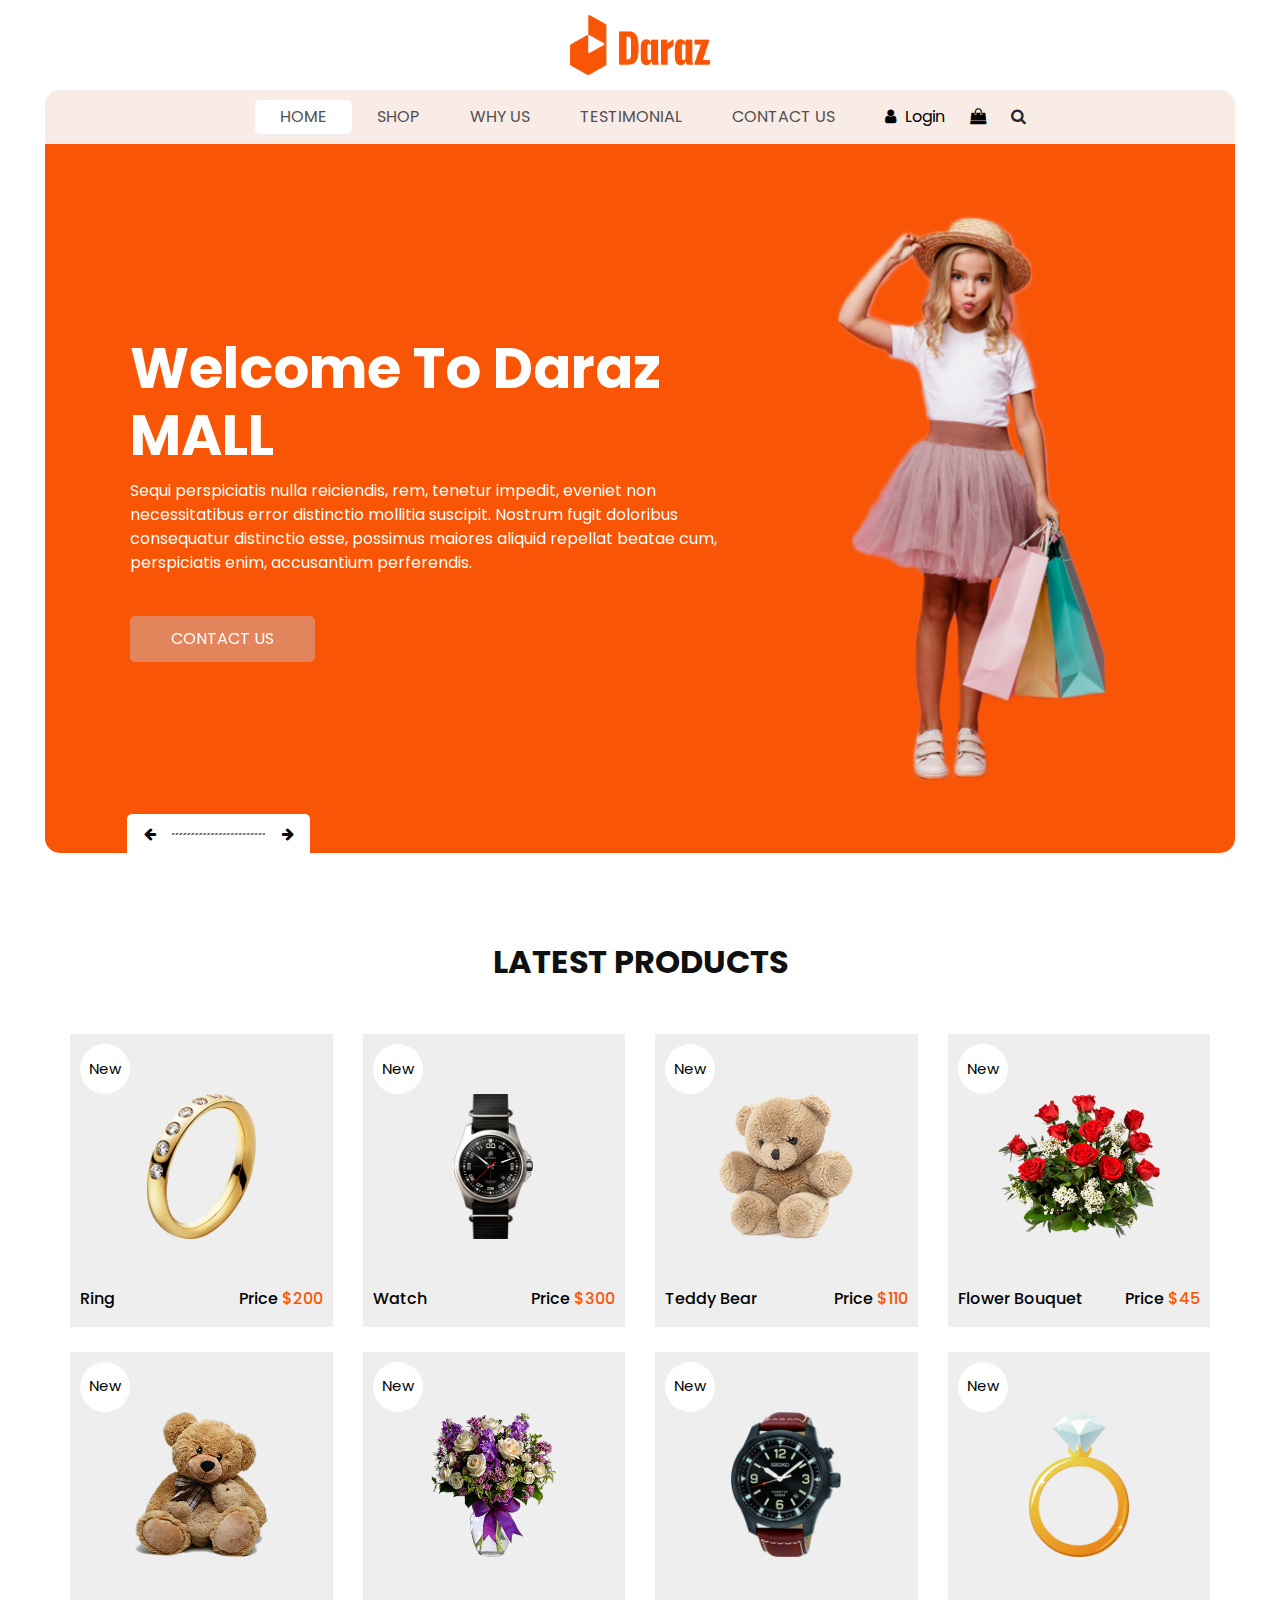
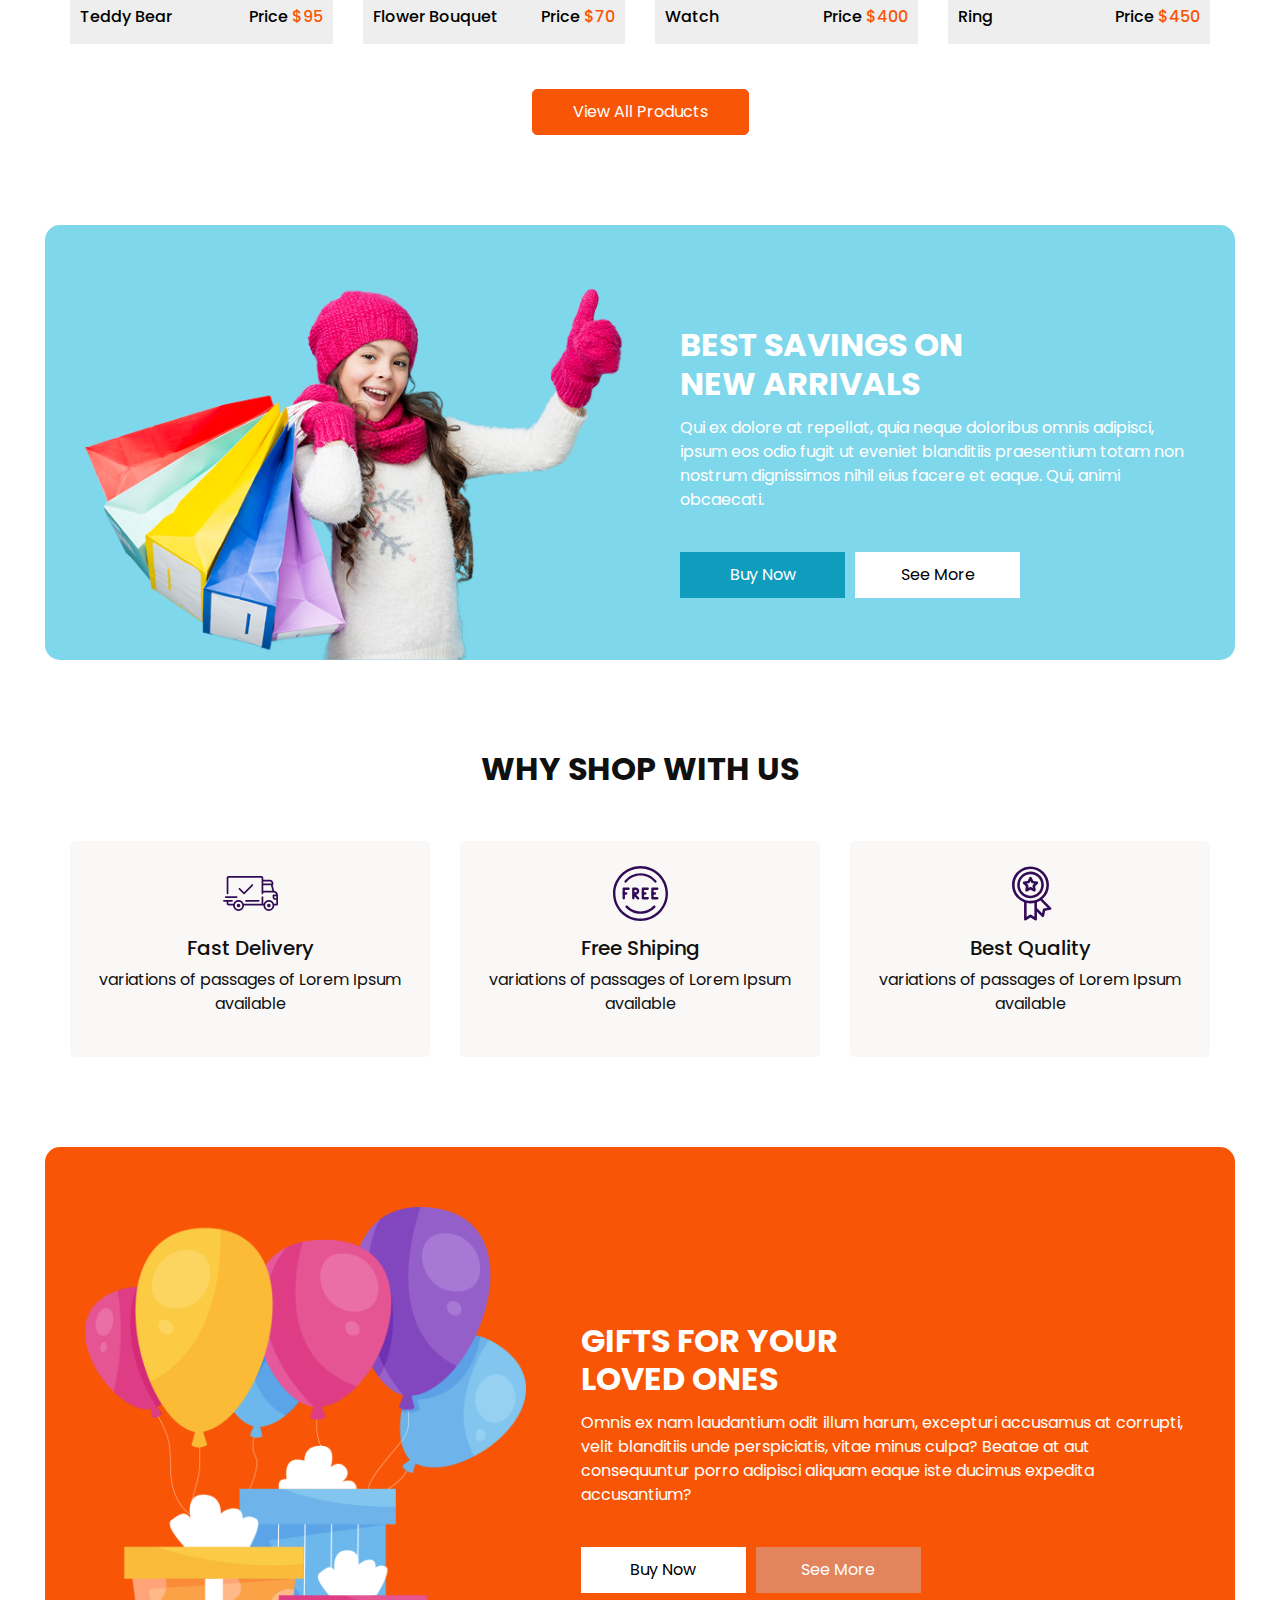
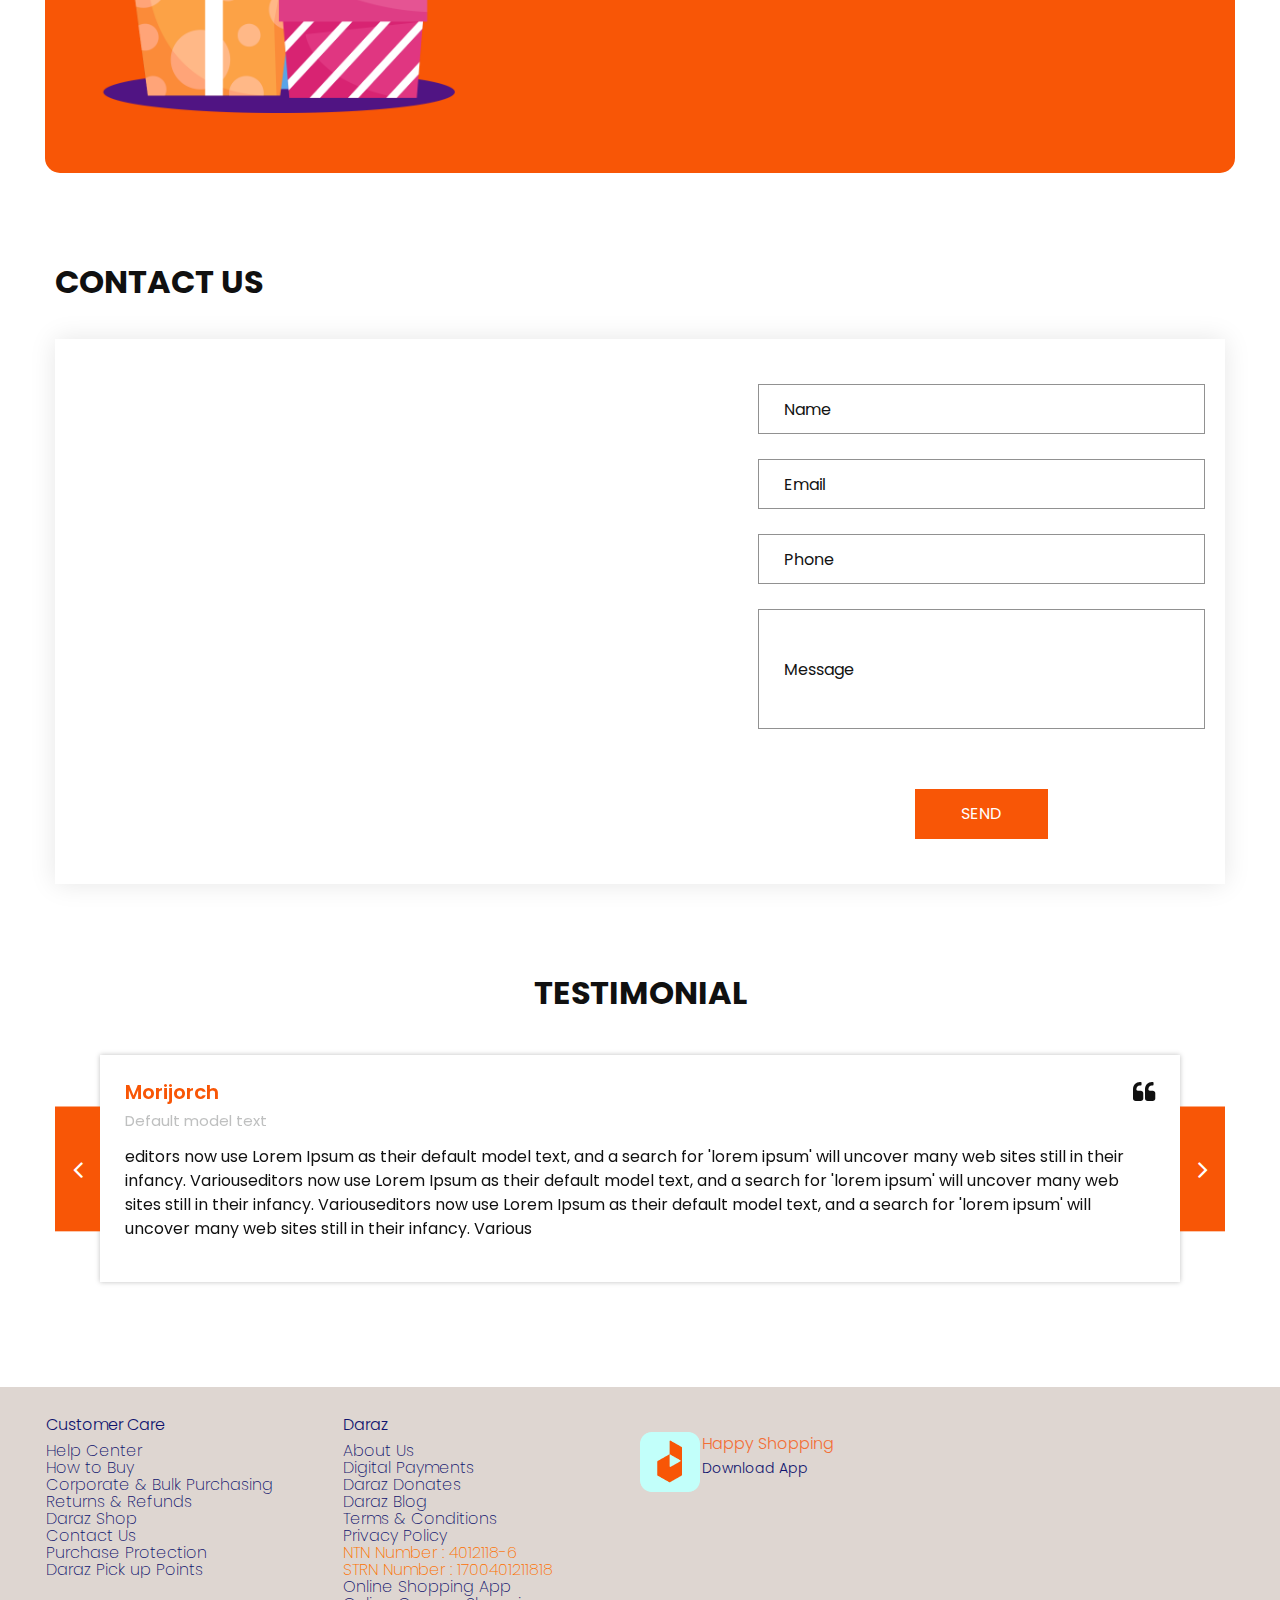
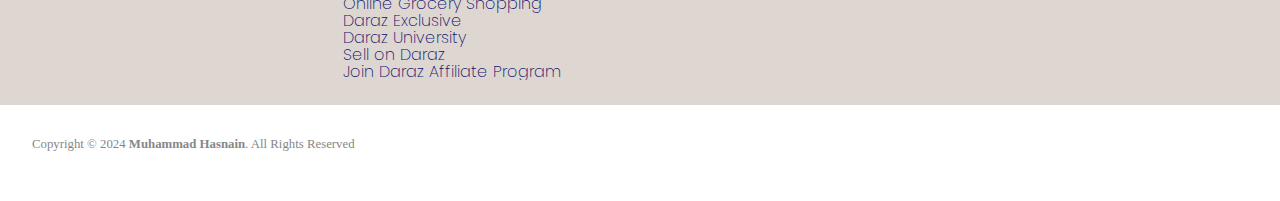
==== index.html @ 4474439b "updated" ====
<!DOCTYPE html>
<html>

<head>
  <!-- Basic -->
  <meta charset="utf-8" />
  <meta http-equiv="X-UA-Compatible" content="IE=edge" />
  <!-- Mobile Metas -->
  <meta name="viewport" content="width=device-width, initial-scale=1, shrink-to-fit=no" />
  <!-- Site Metas -->
  <meta name="keywords" content="" />
  <meta name="description" content="" />
  <meta name="author" content="" />

<link rel="shortcut icon" href="/images/favicon-16x16.png" type="image/png">

 
  <title>
    HomePage
  </title>

  <!-- slider stylesheet -->
  <link rel="stylesheet" type="text/css" href="https://cdnjs.cloudflare.com/ajax/libs/OwlCarousel2/2.3.4/assets/owl.carousel.min.css" />

  <!-- bootstrap core css -->
  <link rel="stylesheet" type="text/css" href="css/bootstrap.css" />

  <!-- Custom styles for this template -->
  <link href="css/style.css" rel="stylesheet" />
  <!-- responsive style -->
  <link href="css/responsive.css" rel="stylesheet" />
</head>

<body>
  <div class="hero_area">
    <!-- header section strats -->
    <header class="header_section">
      <nav class="navbar navbar-expand-lg custom_nav-container ">
        <a class="navbar-brand" href="index.html">
         <img height="60" width="140"src="/images/daraz.png" alt="">
        </a>
        <button class="navbar-toggler" type="button" data-toggle="collapse" data-target="#navbarSupportedContent" aria-controls="navbarSupportedContent" aria-expanded="false" aria-label="Toggle navigation">
          <span class=""></span>
        </button>

        <div class="collapse navbar-collapse" id="navbarSupportedContent">
          <ul class="navbar-nav  ">
            <li class="nav-item active">
              <a class="nav-link" href="index.html">Home <span class="sr-only">(current)</span></a>
            </li>
            <li class="nav-item">
              <a class="nav-link" href="shop.html">
                Shop
              </a>
            </li>
            <li class="nav-item">
              <a class="nav-link" href="why.html">
                Why Us
              </a>
            </li>
            <li class="nav-item">
              <a class="nav-link" href="testimonial.html">
                Testimonial
              </a>
            </li>
            <li class="nav-item">
              <a class="nav-link" href="contact.html">Contact Us</a>
            </li>
          </ul>
          <div class="user_option">
            <a href="">
              <i class="fa fa-user" aria-hidden="true"></i>
              <span>
                Login
              </span>
            </a>
            <a href="">
              <i class="fa fa-shopping-bag" aria-hidden="true"></i>
            </a>
            <form class="form-inline ">
              <button class="btn nav_search-btn" type="submit">
                <i class="fa fa-search" aria-hidden="true"></i>
              </button>
            </form>
          </div>
        </div>
      </nav>
    </header>
    <!-- end header section -->
    <!-- slider section -->

    <section class="slider_section">
      <div class="slider_container">
        <div id="carouselExampleIndicators" class="carousel slide" data-ride="carousel">
          <div class="carousel-inner">
            <div class="carousel-item active">
              <div class="container-fluid">
                <div class="row">
                  <div class="col-md-7">
                    <div class="detail-box">
                      <h1>
                        Welcome To Daraz <br>
                        MALL
                      </h1>
                      <p>
                        Sequi perspiciatis nulla reiciendis, rem, tenetur impedit, eveniet non necessitatibus error distinctio mollitia suscipit. Nostrum fugit doloribus consequatur distinctio esse, possimus maiores aliquid repellat beatae cum, perspiciatis enim, accusantium perferendis.
                      </p>
                      <a href="">
                        Contact Us
                      </a>
                    </div>
                  </div>
                  <div class="col-md-5 ">
                    <div class="img-box">
                      <img src="images/slider-img.png" alt="" />
                    </div>
                  </div>
                </div>
              </div>
            </div>
            <div class="carousel-item ">
              <div class="container-fluid">
                <div class="row">
                  <div class="col-md-7">
                    <div class="detail-box">
                      <h1>
                        10.10 MEGA BRAND SALE <br>
                        HOT DEALS 
                      </h1>
                      <p>
                        Sequi perspiciatis nulla reiciendis, rem, tenetur impedit, eveniet non necessitatibus error distinctio mollitia suscipit. Nostrum fugit doloribus consequatur distinctio esse, possimus maiores aliquid repellat beatae cum, perspiciatis enim, accusantium perferendis.
                      </p>
                      <a href="">
                        Contact Us
                      </a>
                    </div>
                  </div>
                  <div class="col-md-5 ">
                    <div class="img-box">
                      <img src="images/slider-img.png" alt="" />
                    </div>
                  </div>
                </div>
              </div>
            </div>
            <div class="carousel-item ">
              <div class="container-fluid">
                <div class="row">
                  <div class="col-md-7">
                    <div class="detail-box">
                      <h1>
                        10.10 MEGA BRAND SALE <br>
                        FASHION
                      </h1>
                      <p>
                        Sequi perspiciatis nulla reiciendis, rem, tenetur impedit, eveniet non necessitatibus error distinctio mollitia suscipit. Nostrum fugit doloribus consequatur distinctio esse, possimus maiores aliquid repellat beatae cum, perspiciatis enim, accusantium perferendis.
                      </p>
                      <a href="">
                        Contact Us
                      </a>
                    </div>
                  </div>
                  <div class="col-md-5 ">
                    <div class="img-box">
                      <img src="images/slider-img.png" alt="" />
                    </div>
                  </div>
                </div>
              </div>
            </div>
          </div>
          <div class="carousel_btn-box">
            <a class="carousel-control-prev" href="#carouselExampleIndicators" role="button" data-slide="prev">
              <i class="fa fa-arrow-left" aria-hidden="true"></i>
              <span class="sr-only">Previous</span>
            </a>
            <img src="images/line.png" alt="" />
            <a class="carousel-control-next" href="#carouselExampleIndicators" role="button" data-slide="next">
              <i class="fa fa-arrow-right" aria-hidden="true"></i>
              <span class="sr-only">Next</span>
            </a>
          </div>
        </div>
      </div>
    </section>

    <!-- end slider section -->
  </div>
  <!-- end hero area -->

  <!-- shop section -->

  <section class="shop_section layout_padding">
    <div class="container">
      <div class="heading_container heading_center">
        <h2>
          Latest Products
        </h2>
      </div>
      <div class="row">
        <div class="col-sm-6 col-md-4 col-lg-3">
          <div class="box">
            <a href="">
              <div class="img-box">
                <img src="images/p1.png" alt="">
              </div>
              <div class="detail-box">
                <h6>
                  Ring
                </h6>
                <h6>
                  Price
                  <span>
                    $200
                  </span>
                </h6>
              </div>
              <div class="new">
                <span>
                  New
                </span>
              </div>
            </a>
          </div>
        </div>
        <div class="col-sm-6 col-md-4 col-lg-3">
          <div class="box">
            <a href="">
              <div class="img-box">
                <img src="images/p2.png" alt="">
              </div>
              <div class="detail-box">
                <h6>
                  Watch
                </h6>
                <h6>
                  Price
                  <span>
                    $300
                  </span>
                </h6>
              </div>
              <div class="new">
                <span>
                  New
                </span>
              </div>
            </a>
          </div>
        </div>
        <div class="col-sm-6 col-md-4 col-lg-3">
          <div class="box">
            <a href="">
              <div class="img-box">
                <img src="images/p3.png" alt="">
              </div>
              <div class="detail-box">
                <h6>
                  Teddy Bear
                </h6>
                <h6>
                  Price
                  <span>
                    $110
                  </span>
                </h6>
              </div>
              <div class="new">
                <span>
                  New
                </span>
              </div>
            </a>
          </div>
        </div>
        <div class="col-sm-6 col-md-4 col-lg-3">
          <div class="box">
            <a href="">
              <div class="img-box">
                <img src="images/p4.png" alt="">
              </div>
              <div class="detail-box">
                <h6>
                  Flower Bouquet
                </h6>
                <h6>
                  Price
                  <span>
                    $45
                  </span>
                </h6>
              </div>
              <div class="new">
                <span>
                  New
                </span>
              </div>
            </a>
          </div>
        </div>
        <div class="col-sm-6 col-md-4 col-lg-3">
          <div class="box">
            <a href="">
              <div class="img-box">
                <img src="images/p5.png" alt="">
              </div>
              <div class="detail-box">
                <h6>
                  Teddy Bear
                </h6>
                <h6>
                  Price
                  <span>
                    $95
                  </span>
                </h6>
              </div>
              <div class="new">
                <span>
                  New
                </span>
              </div>
            </a>
          </div>
        </div>
        <div class="col-sm-6 col-md-4 col-lg-3">
          <div class="box">
            <a href="">
              <div class="img-box">
                <img src="images/p6.png" alt="">
              </div>
              <div class="detail-box">
                <h6>
                  Flower Bouquet
                </h6>
                <h6>
                  Price
                  <span>
                    $70
                  </span>
                </h6>
              </div>
              <div class="new">
                <span>
                  New
                </span>
              </div>
            </a>
          </div>
        </div>
        <div class="col-sm-6 col-md-4 col-lg-3">
          <div class="box">
            <a href="">
              <div class="img-box">
                <img src="images/p7.png" alt="">
              </div>
              <div class="detail-box">
                <h6>
                  Watch
                </h6>
                <h6>
                  Price
                  <span>
                    $400
                  </span>
                </h6>
              </div>
              <div class="new">
                <span>
                  New
                </span>
              </div>
            </a>
          </div>
        </div>
        <div class="col-sm-6 col-md-4 col-lg-3">
          <div class="box">
            <a href="">
              <div class="img-box">
                <img src="images/p8.png" alt="">
              </div>
              <div class="detail-box">
                <h6>
                  Ring
                </h6>
                <h6>
                  Price
                  <span>
                    $450
                  </span>
                </h6>
              </div>
              <div class="new">
                <span>
                  New
                </span>
              </div>
            </a>
          </div>
        </div>
      </div>
      <div class="btn-box">
        <a href="">
          View All Products
        </a>
      </div>
    </div>
  </section>

  <!-- end shop section -->

  <!-- saving section -->

  <section class="saving_section ">
    <div class="box">
      <div class="container-fluid">
        <div class="row">
          <div class="col-lg-6">
            <div class="img-box">
              <img src="images/saving-img.png" alt="">
            </div>
          </div>
          <div class="col-lg-6">
            <div class="detail-box">
              <div class="heading_container">
                <h2>
                  Best Savings on <br>
                  new arrivals
                </h2>
              </div>
              <p>
                Qui ex dolore at repellat, quia neque doloribus omnis adipisci, ipsum eos odio fugit ut eveniet blanditiis praesentium totam non nostrum dignissimos nihil eius facere et eaque. Qui, animi obcaecati.
              </p>
              <div class="btn-box">
                <a href="#" class="btn1">
                  Buy Now
                </a>
                <a href="#" class="btn2">
                  See More
                </a>
              </div>
            </div>
          </div>
        </div>
      </div>
    </div>
  </section>

  <!-- end saving section -->

  <!-- why section -->

  <section class="why_section layout_padding">
    <div class="container">
      <div class="heading_container heading_center">
        <h2>
          Why Shop With Us
        </h2>
      </div>
      <div class="row">
        <div class="col-md-4">
          <div class="box ">
            <div class="img-box">
              <svg version="1.1" id="Layer_1" xmlns="http://www.w3.org/2000/svg" xmlns:xlink="http://www.w3.org/1999/xlink" x="0px" y="0px" viewBox="0 0 512 512" style="enable-background:new 0 0 512 512;" xml:space="preserve">
                <g>
                  <g>
                    <path d="M476.158,231.363l-13.259-53.035c3.625-0.77,6.345-3.986,6.345-7.839v-8.551c0-18.566-15.105-33.67-33.67-33.67h-60.392
                 V110.63c0-9.136-7.432-16.568-16.568-16.568H50.772c-9.136,0-16.568,7.432-16.568,16.568V256c0,4.427,3.589,8.017,8.017,8.017
                 c4.427,0,8.017-3.589,8.017-8.017V110.63c0-0.295,0.239-0.534,0.534-0.534h307.841c0.295,0,0.534,0.239,0.534,0.534v145.372
                 c0,4.427,3.589,8.017,8.017,8.017c4.427,0,8.017-3.589,8.017-8.017v-9.088h94.569c0.008,0,0.014,0.002,0.021,0.002
                 c0.008,0,0.015-0.001,0.022-0.001c11.637,0.008,21.518,7.646,24.912,18.171h-24.928c-4.427,0-8.017,3.589-8.017,8.017v17.102
                 c0,13.851,11.268,25.119,25.119,25.119h9.086v35.273h-20.962c-6.886-19.883-25.787-34.205-47.982-34.205
                 s-41.097,14.322-47.982,34.205h-3.86v-60.393c0-4.427-3.589-8.017-8.017-8.017c-4.427,0-8.017,3.589-8.017,8.017v60.391H192.817
                 c-6.886-19.883-25.787-34.205-47.982-34.205s-41.097,14.322-47.982,34.205H50.772c-0.295,0-0.534-0.239-0.534-0.534v-17.637
                 h34.739c4.427,0,8.017-3.589,8.017-8.017s-3.589-8.017-8.017-8.017H8.017c-4.427,0-8.017,3.589-8.017,8.017
                 s3.589,8.017,8.017,8.017h26.188v17.637c0,9.136,7.432,16.568,16.568,16.568h43.304c-0.002,0.178-0.014,0.355-0.014,0.534
                 c0,27.996,22.777,50.772,50.772,50.772s50.772-22.776,50.772-50.772c0-0.18-0.012-0.356-0.014-0.534h180.67
                 c-0.002,0.178-0.014,0.355-0.014,0.534c0,27.996,22.777,50.772,50.772,50.772c27.995,0,50.772-22.776,50.772-50.772
                 c0-0.18-0.012-0.356-0.014-0.534h26.203c4.427,0,8.017-3.589,8.017-8.017v-85.511C512,251.989,496.423,234.448,476.158,231.363z
                  M375.182,144.301h60.392c9.725,0,17.637,7.912,17.637,17.637v0.534h-78.029V144.301z M375.182,230.881v-52.376h71.235
                 l13.094,52.376H375.182z M144.835,401.904c-19.155,0-34.739-15.583-34.739-34.739s15.584-34.739,34.739-34.739
                 c19.155,0,34.739,15.583,34.739,34.739S163.99,401.904,144.835,401.904z M427.023,401.904c-19.155,0-34.739-15.583-34.739-34.739
                 s15.584-34.739,34.739-34.739c19.155,0,34.739,15.583,34.739,34.739S446.178,401.904,427.023,401.904z M495.967,299.29h-9.086
                 c-5.01,0-9.086-4.076-9.086-9.086v-9.086h18.171V299.29z" />
                  </g>
                </g>
                <g>
                  <g>
                    <path d="M144.835,350.597c-9.136,0-16.568,7.432-16.568,16.568c0,9.136,7.432,16.568,16.568,16.568
                 c9.136,0,16.568-7.432,16.568-16.568C161.403,358.029,153.971,350.597,144.835,350.597z" />
                  </g>
                </g>
                <g>
                  <g>
                    <path d="M427.023,350.597c-9.136,0-16.568,7.432-16.568,16.568c0,9.136,7.432,16.568,16.568,16.568
                 c9.136,0,16.568-7.432,16.568-16.568C443.591,358.029,436.159,350.597,427.023,350.597z" />
                  </g>
                </g>
                <g>
                  <g>
                    <path d="M332.96,316.393H213.244c-4.427,0-8.017,3.589-8.017,8.017s3.589,8.017,8.017,8.017H332.96
                 c4.427,0,8.017-3.589,8.017-8.017S337.388,316.393,332.96,316.393z" />
                  </g>
                </g>
                <g>
                  <g>
                    <path d="M127.733,282.188H25.119c-4.427,0-8.017,3.589-8.017,8.017s3.589,8.017,8.017,8.017h102.614
                 c4.427,0,8.017-3.589,8.017-8.017S132.16,282.188,127.733,282.188z" />
                  </g>
                </g>
                <g>
                  <g>
                    <path d="M278.771,173.37c-3.13-3.13-8.207-3.13-11.337,0.001l-71.292,71.291l-37.087-37.087c-3.131-3.131-8.207-3.131-11.337,0
                 c-3.131,3.131-3.131,8.206,0,11.337l42.756,42.756c1.565,1.566,3.617,2.348,5.668,2.348s4.104-0.782,5.668-2.348l76.96-76.96
                 C281.901,181.576,281.901,176.501,278.771,173.37z" />
                  </g>
                </g>
                <g>
                </g>
                <g>
                </g>
                <g>
                </g>
                <g>
                </g>
                <g>
                </g>
                <g>
                </g>
                <g>
                </g>
                <g>
                </g>
                <g>
                </g>
                <g>
                </g>
                <g>
                </g>
                <g>
                </g>
                <g>
                </g>
                <g>
                </g>
                <g>
                </g>
              </svg>
            </div>
            <div class="detail-box">
              <h5>
                Fast Delivery
              </h5>
              <p>
                variations of passages of Lorem Ipsum available
              </p>
            </div>
          </div>
        </div>
        <div class="col-md-4">
          <div class="box ">
            <div class="img-box">
              <svg version="1.1" id="Capa_1" xmlns="http://www.w3.org/2000/svg" xmlns:xlink="http://www.w3.org/1999/xlink" x="0px" y="0px" viewBox="0 0 490.667 490.667" style="enable-background:new 0 0 490.667 490.667;" xml:space="preserve">
                <g>
                  <g>
                    <path d="M138.667,192H96c-5.888,0-10.667,4.779-10.667,10.667V288c0,5.888,4.779,10.667,10.667,10.667s10.667-4.779,10.667-10.667
                 v-74.667h32c5.888,0,10.667-4.779,10.667-10.667S144.555,192,138.667,192z" />
                  </g>
                </g>
                <g>
                  <g>
                    <path d="M117.333,234.667H96c-5.888,0-10.667,4.779-10.667,10.667S90.112,256,96,256h21.333c5.888,0,10.667-4.779,10.667-10.667
                 S123.221,234.667,117.333,234.667z" />
                  </g>
                </g>
                <g>
                  <g>
                    <path d="M245.333,0C110.059,0,0,110.059,0,245.333s110.059,245.333,245.333,245.333s245.333-110.059,245.333-245.333
                 S380.608,0,245.333,0z M245.333,469.333c-123.52,0-224-100.48-224-224s100.48-224,224-224s224,100.48,224,224
                 S368.853,469.333,245.333,469.333z" />
                  </g>
                </g>
                <g>
                  <g>
                    <path d="M386.752,131.989C352.085,88.789,300.544,64,245.333,64s-106.752,24.789-141.419,67.989
                 c-3.691,4.587-2.965,11.307,1.643,14.997c4.587,3.691,11.307,2.965,14.976-1.643c30.613-38.144,76.096-60.011,124.8-60.011
                 s94.187,21.867,124.779,60.011c2.112,2.624,5.205,3.989,8.32,3.989c2.368,0,4.715-0.768,6.677-2.347
                 C389.717,143.296,390.443,136.576,386.752,131.989z" />
                  </g>
                </g>
                <g>
                  <g>
                    <path d="M376.405,354.923c-4.224-4.032-11.008-3.861-15.061,0.405c-30.613,32.235-71.808,50.005-116.011,50.005
                 s-85.397-17.771-115.989-50.005c-4.032-4.309-10.816-4.437-15.061-0.405c-4.309,4.053-4.459,10.816-0.405,15.083
                 c34.667,36.544,81.344,56.661,131.456,56.661s96.789-20.117,131.477-56.661C380.864,365.739,380.693,358.976,376.405,354.923z" />
                  </g>
                </g>
                <g>
                  <g>
                    <path d="M206.805,255.723c15.701-2.027,27.861-15.488,27.861-31.723c0-17.643-14.357-32-32-32h-21.333
                 c-5.888,0-10.667,4.779-10.667,10.667v42.581c0,0.043,0,0.107,0,0.149V288c0,5.888,4.779,10.667,10.667,10.667
                 S192,293.888,192,288v-16.917l24.448,24.469c2.091,2.069,4.821,3.115,7.552,3.115c2.731,0,5.461-1.045,7.531-3.136
                 c4.16-4.16,4.16-10.923,0-15.083L206.805,255.723z M192,234.667v-21.333h10.667c5.867,0,10.667,4.779,10.667,10.667
                 s-4.8,10.667-10.667,10.667H192z" />
                  </g>
                </g>
                <g>
                  <g>
                    <path d="M309.333,277.333h-32v-64h32c5.888,0,10.667-4.779,10.667-10.667S315.221,192,309.333,192h-42.667
                 c-5.888,0-10.667,4.779-10.667,10.667V288c0,5.888,4.779,10.667,10.667,10.667h42.667c5.888,0,10.667-4.779,10.667-10.667
                 S315.221,277.333,309.333,277.333z" />
                  </g>
                </g>
                <g>
                  <g>
                    <path d="M288,234.667h-21.333c-5.888,0-10.667,4.779-10.667,10.667S260.779,256,266.667,256H288
                 c5.888,0,10.667-4.779,10.667-10.667S293.888,234.667,288,234.667z" />
                  </g>
                </g>
                <g>
                  <g>
                    <path d="M394.667,277.333h-32v-64h32c5.888,0,10.667-4.779,10.667-10.667S400.555,192,394.667,192H352
                 c-5.888,0-10.667,4.779-10.667,10.667V288c0,5.888,4.779,10.667,10.667,10.667h42.667c5.888,0,10.667-4.779,10.667-10.667
                 S400.555,277.333,394.667,277.333z" />
                  </g>
                </g>
                <g>
                  <g>
                    <path d="M373.333,234.667H352c-5.888,0-10.667,4.779-10.667,10.667S346.112,256,352,256h21.333
                 c5.888,0,10.667-4.779,10.667-10.667S379.221,234.667,373.333,234.667z" />
                  </g>
                </g>
                <g>
                </g>
                <g>
                </g>
                <g>
                </g>
                <g>
                </g>
                <g>
                </g>
                <g>
                </g>
                <g>
                </g>
                <g>
                </g>
                <g>
                </g>
                <g>
                </g>
                <g>
                </g>
                <g>
                </g>
                <g>
                </g>
                <g>
                </g>
                <g>
                </g>
              </svg>
            </div>
            <div class="detail-box">
              <h5>
                Free Shiping
              </h5>
              <p>
                variations of passages of Lorem Ipsum available
              </p>
            </div>
          </div>
        </div>
        <div class="col-md-4">
          <div class="box ">
            <div class="img-box">
              <svg id="_30_Premium" height="512" viewBox="0 0 512 512" width="512" xmlns="http://www.w3.org/2000/svg" data-name="30_Premium">
                <g id="filled">
                  <path d="m252.92 300h3.08a124.245 124.245 0 1 0 -4.49-.09c.075.009.15.023.226.03.394.039.789.06 1.184.06zm-96.92-124a100 100 0 1 1 100 100 100.113 100.113 0 0 1 -100-100z" />
                  <path d="m447.445 387.635-80.4-80.4a171.682 171.682 0 0 0 60.955-131.235c0-94.841-77.159-172-172-172s-172 77.159-172 172c0 73.747 46.657 136.794 112 161.2v158.8c-.3 9.289 11.094 15.384 18.656 9.984l41.344-27.562 41.344 27.562c7.574 5.4 18.949-.7 18.656-9.984v-70.109l46.6 46.594c6.395 6.789 18.712 3.025 20.253-6.132l9.74-48.724 48.725-9.742c9.163-1.531 12.904-13.893 6.127-20.252zm-339.445-211.635c0-81.607 66.393-148 148-148s148 66.393 148 148-66.393 148-148 148-148-66.393-148-148zm154.656 278.016a12 12 0 0 0 -13.312 0l-29.344 19.562v-129.378a172.338 172.338 0 0 0 72 0v129.38zm117.381-58.353a12 12 0 0 0 -9.415 9.415l-6.913 34.58-47.709-47.709v-54.749a171.469 171.469 0 0 0 31.467-15.6l67.151 67.152z" />
                  <path d="m287.62 236.985c8.349 4.694 19.251-3.212 17.367-12.618l-5.841-35.145 25.384-25c7.049-6.5 2.89-19.3-6.634-20.415l-35.23-5.306-15.933-31.867c-4.009-8.713-17.457-8.711-21.466 0l-15.933 31.866-35.23 5.306c-9.526 1.119-13.681 13.911-6.634 20.415l25.384 25-5.841 35.145c-1.879 9.406 9 17.31 17.367 12.618l31.62-16.414zm-53-32.359 2.928-17.615a12 12 0 0 0 -3.417-10.516l-12.721-12.531 17.658-2.66a12 12 0 0 0 8.947-6.5l7.985-15.971 7.985 15.972a12 12 0 0 0 8.947 6.5l17.658 2.66-12.723 12.535a12 12 0 0 0 -3.417 10.516l2.928 17.615-15.849-8.231a12 12 0 0 0 -11.058 0z" />
                </g>
              </svg>
            </div>
            <div class="detail-box">
              <h5>
                Best Quality
              </h5>
              <p>
                variations of passages of Lorem Ipsum available
              </p>
            </div>
          </div>
        </div>
      </div>
    </div>
  </section>

  <!-- end why section -->


  <!-- gift section -->

  <section class="gift_section layout_padding-bottom">
    <div class="box ">
      <div class="container-fluid">
        <div class="row">
          <div class="col-md-5">
            <div class="img_container">
              <div class="img-box">
                <img src="images/gifts.png" alt="">
              </div>
            </div>
          </div>
          <div class="col-md-7">
            <div class="detail-box">
              <div class="heading_container">
                <h2>
                  Gifts for your <br>
                  loved ones
                </h2>
              </div>
              <p>
                Omnis ex nam laudantium odit illum harum, excepturi accusamus at corrupti, velit blanditiis unde perspiciatis, vitae minus culpa? Beatae at aut consequuntur porro adipisci aliquam eaque iste ducimus expedita accusantium?
              </p>
              <div class="btn-box">
                <a href="#" class="btn1">
                  Buy Now
                </a>
                <a href="#" class="btn2">
                  See More
                </a>
              </div>
            </div>
          </div>
        </div>
      </div>
    </div>
  </section>


  <!-- end gift section -->


  <!-- contact section -->

  <section class="contact_section ">
    <div class="container px-0">
      <div class="heading_container ">
        <h2 class="">
          Contact Us
        </h2>
      </div>
    </div>
    <div class="container container-bg">
      <div class="row">
        <div class="col-lg-7 col-md-6 px-0">
          <div class="map_container">
            <div class="map-responsive">
<iframe src="https://www.google.com/maps/embed?pb=!1m14!1m8!1m3!1d14486.353035364176!2d67.0319647!3d24.8095487!3m2!1i1024!2i768!4f13.1!3m3!1m2!1s0x3eb33db9aaaaaa95%3A0x81da362a67133438!2sDaraz%20Pakistan!5e0!3m2!1sen!2s!4v1728474370612!5m2!1sen!2s" width="600" height="450" style="border:0;" allowfullscreen="" loading="lazy" referrerpolicy="no-referrer-when-downgrade"></iframe>            </div>
          </div>
        </div>
        <div class="col-md-6 col-lg-5 px-0">
          <form action="https://formsubmit.co/developerhasnainraza@email.com" method="post">
            <div>
              <input type="text" placeholder="Name" />
            </div>
            <div>
              <input type="email" placeholder="Email" />
            </div>
            <div>
              <input type="text" placeholder="Phone" />
            </div>
            <div>
              <input type="text" class="message-box" placeholder="Message" />
            </div>
            <div class="d-flex ">
              <button>
                SEND
              </button>
            </div>
          </form>
        </div>
      </div>
    </div>
  </section>

  <!-- end contact section -->

  <!-- client section -->
  <section class="client_section layout_padding">
    <div class="container">
      <div class="heading_container heading_center">
        <h2>
          Testimonial
        </h2>
      </div>
    </div>
    <div class="container px-0">
      <div id="customCarousel2" class="carousel  carousel-fade" data-ride="carousel">
        <div class="carousel-inner">
          <div class="carousel-item active">
            <div class="box">
              <div class="client_info">
                <div class="client_name">
                  <h5>
                    Morijorch
                  </h5>
                  <h6>
                    Default model text
                  </h6>
                </div>
                <i class="fa fa-quote-left" aria-hidden="true"></i>
              </div>
              <p>
                editors now use Lorem Ipsum as their default model text, and a search for 'lorem ipsum' will uncover many web sites still in their infancy. Variouseditors now use Lorem Ipsum as their default model text, and a search for 'lorem ipsum' will uncover many web sites still in their infancy. Variouseditors now use Lorem Ipsum as their default model text, and a search for 'lorem ipsum' will uncover many web sites still in their infancy. Various
              </p>
            </div>
          </div>
          <div class="carousel-item">
            <div class="box">
              <div class="client_info">
                <div class="client_name">
                  <h5>
                    Rochak
                  </h5>
                  <h6>
                    Default model text
                  </h6>
                </div>
                <i class="fa fa-quote-left" aria-hidden="true"></i>
              </div>
              <p>
                Variouseditors now use Lorem Ipsum as their default model text, and a search for 'lorem ipsum' will uncover many web sites still in their infancy. Variouseditors now use Lorem Ipsum as their default model text, and a search for 'lorem ipsum' will uncover many web sites still in their infancy. editors now use Lorem Ipsum as their default model text, and a search for 'lorem ipsum' will uncover many web sites still in their infancy.
              </p>
            </div>
          </div>
          <div class="carousel-item">
            <div class="box">
              <div class="client_info">
                <div class="client_name">
                  <h5>
                    Brad Johns
                  </h5>
                  <h6>
                    Default model text
                  </h6>
                </div>
                <i class="fa fa-quote-left" aria-hidden="true"></i>
              </div>
              <p>
                Variouseditors now use Lorem Ipsum as their default model text, and a search for 'lorem ipsum' will uncover many web sites still in their infancy, editors now use Lorem Ipsum as their default model text, and a search for 'lorem ipsum' will uncover many web sites still in their infancy. Variouseditors now use Lorem Ipsum as their default model text, and a search for 'lorem ipsum' will uncover many web sites still in their infancy. Various
              </p>
            </div>
          </div>
        </div>
        <div class="carousel_btn-box">
          <a class="carousel-control-prev" href="#customCarousel2" role="button" data-slide="prev">
            <i class="fa fa-angle-left" aria-hidden="true"></i>
            <span class="sr-only">Previous</span>
          </a>
          <a class="carousel-control-next" href="#customCarousel2" role="button" data-slide="next">
            <i class="fa fa-angle-right" aria-hidden="true"></i>
            <span class="sr-only">Next</span>
          </a>
        </div>
      </div>
    </div>
  </section>
  <!-- end client section -->

  
    <!-- footer section -->
    <div class="footer-first">
			<div class="lzd-footer-inner" data-spm="footer_top" data-spm-anchor-id="a2a0e.tm80335142.0.footer_top.4ce87bdahwKKqW">
				<div class="lzd-footer-width-25">
					<h3 class="footer-title">Customer Care</h3>
					<ul class="footer-list">
						
							<li class="footer-li"><a href="//buyer-helpcenter.daraz.pk/s/page">Help Center</a></li>
						
							<li class="footer-li"><a href="//helpcenter.daraz.pk/page/knowledge?language=en&amp;pageId=12&amp;category=1000001086&amp;scm=1003.4.icms-zebra-5029545-6851844.OTHER_6502335285_7708089&amp;knowledge=1000006565">How to Buy</a></li>
						
							<li class="footer-li"><a href="//www.daraz.pk/daraz-corporate/?scm=1003.4.icms-zebra-5029545-6851844.OTHER_6502335286_7708089">Corporate &amp; Bulk Purchasing</a></li>
						
							<li class="footer-li"><a href="//www.daraz.pk/how-to-return/?scm=1003.4.icms-zebra-5029545-6851844.OTHER_6502335287_7708089">Returns &amp; Refunds</a></li>
						
							<li class="footer-li"><a href="//www.daraz.pk/daraz-shop/?scm=1003.4.icms-zebra-5029545-6851844.OTHER_6502335288_7708089">Daraz Shop</a></li>
						
							<li class="footer-li"><a href="//www.daraz.pk/contact-us/?spm=a2a0e.helpcenter.more-options.1.4a5f3722ZJL6PD&amp;hybrid=1&amp;scm=1003.4.icms-zebra-5029545-6851844.OTHER_6502335289_7708089">Contact Us</a></li>
						
							<li class="footer-li"><a href="//www.daraz.pk/purchase-protection/?scm=1003.4.icms-zebra-5029545-6851844.OTHER_6502335290_7708089">Purchase Protection</a></li>
						
							<li class="footer-li"><a href="//www.daraz.pk/wow/i/pk/localisation/pick-up-points?hybrid=1&amp;scm=1003.4.icms-zebra-5029545-6851844.OTHER_6502335291_7708089">Daraz Pick up Points</a></li>
						
						
					</ul>
				</div>
				<div class="lzd-footer-width-25">
					<h3 class="footer-title">Daraz</h3>
					<ul class="footer-list">
						
							<li class="footer-li">
							
								<a href="//www.daraz.pk/about-us/?scm=1003.4.icms-zebra-5029545-6852930.OTHER_6502476577_7722624">About Us</a>
							
							</li>
						
							<li class="footer-li">
							
								<a href="//pages.daraz.pk/wow/gcp/daraz/channel/pk/payment-promotions/digital-payments?scm=1003.4.icms-zebra-5029545-6852930.OTHER_6502476578_7722624">Digital Payments</a>
							
							</li>
						
							<li class="footer-li">
							
								<a href="//www.daraz.pk/wow/gcp/daraz/channel/pk/daraz-donates/hp?scm=1003.4.icms-zebra-5029545-6852930.OTHER_6502476579_7722624">Daraz Donates</a>
							
							</li>
						
							<li class="footer-li">
							
								<a href="//blog.daraz.pk/?scm=1003.4.icms-zebra-5029545-6852930.OTHER_6502476580_7722624">Daraz Blog</a>
							
							</li>
						
							<li class="footer-li">
							
								<a href="//www.daraz.pk/terms-conditions/?scm=1003.4.icms-zebra-5029545-6852930.OTHER_6502476581_7722624">Terms &amp; Conditions</a>
							
							</li>
						
							<li class="footer-li">
							
								<a href="//www.daraz.pk/privacy-agreement/?scm=1003.4.icms-zebra-5029545-6852930.OTHER_6502476582_7722624">Privacy Policy</a>
							
							</li>
						
							<li class="footer-li">
							
								<span>NTN Number : 4012118-6</span>
							
							</li>
						
							<li class="footer-li">
							
								<span>STRN Number : 1700401211818</span>
							
							</li>
						
							<li class="footer-li">
							
								<a href="//www.daraz.pk/mobile-apps/?scm=1003.4.icms-zebra-5029545-6852930.OTHER_6502476585_7722624">Online Shopping App</a>
							
							</li>
						
							<li class="footer-li">
							
								<a href="//www.daraz.pk/dmart/?scm=1003.4.icms-zebra-5029545-6852930.OTHER_6502476586_7722624">Online Grocery Shopping</a>
							
							</li>
						
							<li class="footer-li">
							
								<a href="//www.daraz.pk/daraz-exclusive-products/?scm=1003.4.icms-zebra-5029545-6852930.OTHER_6502476587_7722624">Daraz Exclusive</a>
							
							</li>
						
							<li class="footer-li">
							
								<a href="//university.daraz.pk/?scm=1003.4.icms-zebra-5029545-6818663.OTHER_6053378281_7609922">Daraz University</a>
							
							</li>
						
							<li class="footer-li">
							
								<a href="//www.daraz.pk/wow/gcp/daraz/channel/pk/landing-pages/sell-on-daraz?scm=1003.4.icms-zebra-5029545-6818663.OTHER_6053378282_7609922">Sell on Daraz</a>
							
							</li>
						
							<li class="footer-li">
							
								<a href="//www.daraz.pk/wow/i/pk/landingpage/daraz-affiliate-program?hybrid=1&amp;scm=1003.4.icms-zebra-5029545-6818663.OTHER_6053378283_7609922">Join Daraz Affiliate Program</a>
							
							</li>
						
					</ul>
				</div>
				<div class="lzd-footer-width-50">
					
						
						<div class="lzd-footer-app-downloads">
							
								
						
                <div class="daraz-footer-appIcon pull-left logo icon-logo-lazada-footer" id="a2a0e.tm80335142.footer_top.i1.4ce87bdahwKKqW">
              <img src="/images/download.png" alt="" srcset="">
                </div>
											
						<div class="pull-left lzd-app-download-text">
							<div class="title">Happy Shopping</div>
							<div class="text">Download App</div>
						</div>
						<div class="pull-left" style="width: 290px">
							<a class="lzd-footer-sprit pull-left icon-appStore-footer icon-appstore-footer" data-spm-click="gostr=/lzdpub.footer.top;locaid=app_store" href="//itunes.apple.com/app/id978058048?mt=8&amp;scm=1003.4.icms-zebra-5029545-2832850.OTHER_5370750400_2485531"></a>
							<a class="lzd-footer-sprit pull-left icon-android-footer icon-appstore-footer" data-spm-click="gostr=/lzdpub.footer.top;locaid=android" href="//play.google.com/store/apps/details?id=com.daraz.android&amp;scm=1003.4.icms-zebra-5029545-2832850.OTHER_5370750400_2485531"></a>
							<a class="pull-left icon-huawei-footer" data-spm-click="gostr=/lzdpub.footer.top;locaid=huawei" href="//appgallery.huawei.com/?scm=1003.4.icms-zebra-5029545-2832850.OTHER_5370750400_2485531#/app/C100948133"></a>
						</div>
            
						</div>
         
						<div class="clear"></div>
						
				</div>
			</div>
	  
		</div>
   
    <footer id="copyright" class="clear">
      <p class="fl_left">Copyright © 2024 <b>Muhammad Hasnain</b>. All Rights Reserved</p>
    </footer>
    <!-- footer section -->

  </section>



  <script src="js/jquery-3.4.1.min.js"></script>
  <script src="js/bootstrap.js"></script>
  <script src="https://cdnjs.cloudflare.com/ajax/libs/OwlCarousel2/2.3.4/owl.carousel.min.js">
  </script>
  <script src="js/custom.js"></script>

</body>

</html>
---- css/style.css ----
@import url("https://fonts.googleapis.com/css2?family=Poppins:wght@300;400;500;600;700&display=swap");
@import url("font-awesome.min.css");
body {
  font-family: "poppins", sans-serif;
  color: #101010;
  background-color: #ffffff;
}

.layout_padding {
  padding-top: 90px;
  padding-bottom: 90px;
}

.layout_padding2 {
  padding-top: 45px;
  padding-bottom: 45px;
}

.layout_padding2-top {
  padding-top: 45px;
}

.layout_padding2-bottom {
  padding-bottom: 45px;
}

.layout_padding-top {
  padding-top: 90px;
}

.layout_padding-bottom {
  padding-bottom: 90px;
}

.heading_container {
  display: -webkit-box;
  display: -ms-flexbox;
  display: flex;
  -webkit-box-orient: vertical;
  -webkit-box-direction: normal;
      -ms-flex-direction: column;
          flex-direction: column;
}

.heading_container h2 {
  text-transform: uppercase;
  font-weight: bold;
}

.heading_container h2 span {
  color: #F85606;
}

.heading_container.heading_center {
  -webkit-box-align: center;
      -ms-flex-align: center;
          align-items: center;
  text-align: center;
}

/*header section*/
.hero_area {
  padding: 0 45px;
}

.hero_area.sub_pages {
  height: auto;
}

#navbarSupportedContent {
  width: 100%;
  background-color: #f9ece6;
  -webkit-box-pack: center;
      -ms-flex-pack: center;
          justify-content: center;
  padding: 10px 0;
  border-radius: 15px 15px 0 0;
}

#navbarSupportedContent.innerpage_navbar {
  background-color: white;
  border-radius: 10px;
  -webkit-box-shadow: 0 0 3px 0 rgba(0, 0, 0, 0.25);
          box-shadow: 0 0 3px 0 rgba(0, 0, 0, 0.25);
}

#navbarSupportedContent.innerpage_navbar .nav-item.active .nav-link {
  background-color: #f4f5f6;
}

#navbarSupportedContent .navbar-nav .nav-link {
  padding: 5px 25px;
  color: #514f4f;
  text-align: center;
  text-transform: uppercase;
  border-radius: 5px;
}

#navbarSupportedContent .nav-item.active .nav-link {
  background-color: #ffffff;
}

a,
a:hover,
a:focus {
  text-decoration: none;
}

a:hover,
a:focus {
  color: initial;
}

.btn,
.btn:focus {
  outline: none !important;
  -webkit-box-shadow: none;
          box-shadow: none;
}

.navbar-brand {
  margin: 15px 0;
  padding: 0;
}

.navbar-brand span {
  font-size: 28px;
  font-weight: bold;
  color: #000000;
  text-transform: uppercase;
  margin: 0;
  padding: 0;
}

.custom_nav-container .nav_search-btn {
  padding: 0;
  border: none;
}

.custom_nav-container {
  z-index: 99999;
  padding: 0;
  -webkit-box-orient: vertical;
  -webkit-box-direction: normal;
      -ms-flex-direction: column;
          flex-direction: column;
  -webkit-box-align: center;
      -ms-flex-align: center;
          align-items: center;
}

.custom_nav-container .navbar-toggler {
  outline: none;
}

.custom_nav-container .navbar-toggler {
  outline: none;
}

.custom_nav-container .navbar-toggler {
  padding: 0;
  width: 37px;
  height: 42px;
  -webkit-transition: all .3s;
  transition: all .3s;
}

.custom_nav-container .navbar-toggler span {
  display: block;
  width: 35px;
  height: 4px;
  background-color: #000000;
  margin: 7px 0;
  -webkit-transition: all 0.3s;
  transition: all 0.3s;
  position: relative;
  border-radius: 5px;
  -webkit-transition: all .3s;
  transition: all .3s;
}

.custom_nav-container .navbar-toggler span::before, .custom_nav-container .navbar-toggler span::after {
  content: "";
  position: absolute;
  left: 0;
  height: 100%;
  width: 100%;
  background-color: #000000;
  top: -10px;
  border-radius: 5px;
  -webkit-transition: all .3s;
  transition: all .3s;
}

.custom_nav-container .navbar-toggler span::after {
  top: 10px;
}

.custom_nav-container .navbar-toggler[aria-expanded="true"] {
  -webkit-transform: rotate(360deg);
          transform: rotate(360deg);
}

.custom_nav-container .navbar-toggler[aria-expanded="true"] span {
  -webkit-transform: rotate(45deg);
          transform: rotate(45deg);
}

.custom_nav-container .navbar-toggler[aria-expanded="true"] span::before, .custom_nav-container .navbar-toggler[aria-expanded="true"] span::after {
  -webkit-transform: rotate(90deg);
          transform: rotate(90deg);
  top: 0;
}

.user_option {
  display: -webkit-box;
  display: -ms-flexbox;
  display: flex;
  -webkit-box-align: center;
      -ms-flex-align: center;
          align-items: center;
  margin-left: 25px;
}

.user_option a {
  margin-right: 25px;
  color: #000000;
}

.user_option a span {
  margin-left: 5px;
}

/*end header section*/
.slider_section .slider_container {
  color: #fefefe;
  background-color: #000000;
  background-color: #F85606;
  padding: 25px;
  border-radius: 0 0 15px 15px;
}

.slider_section .row {
  -webkit-box-align: center;
      -ms-flex-align: center;
          align-items: center;
}

.slider_section .img-box {
  display: -webkit-box;
  display: -ms-flexbox;
  display: flex;
  -webkit-box-pack: center;
      -ms-flex-pack: center;
          justify-content: center;
  padding: 45px;
}

.slider_section .img-box img {
  width: 275px;
}

.slider_section .detail-box {
  padding-left: 45px;
  margin: 45px 0;
}

.slider_section .detail-box h1 {
  font-weight: bold;
  font-size: 3.5rem;
  margin-bottom: 10px;
}

.slider_section .detail-box a {
  display: inline-block;
  padding: 10px 40px;
  background-color: #e2855d;
  color: #ffffff;
  border: 1px solid #e2855d;
  border-radius: 5px;
  -webkit-transition: all .3s;
  transition: all .3s;
  margin-top: 25px;
  text-transform: uppercase;
}

.slider_section .detail-box a:hover {
  background-color: transparent;
  color: #f9ece6;
}

.slider_section .carousel_btn-box {
  display: -webkit-box;
  display: -ms-flexbox;
  display: flex;
  background-color: #ffffff;
  -webkit-box-align: center;
      -ms-flex-align: center;
          align-items: center;
  position: absolute;
  bottom: -25px;
  left: 5%;
  padding: 7px 10px;
  border-radius: 5px 5px 0 0;
}

.slider_section .carousel_btn-box img {
  margin: 0 10px;
}

.slider_section .carousel_btn-box .carousel-control-prev,
.slider_section .carousel_btn-box .carousel-control-next {
  position: unset;
  height: 25px;
  width: 25px;
  background-repeat: no-repeat;
  opacity: 1;
  background-position: center;
  color: #000000;
  font-size: 14px;
}

.shop_section .heading_container {
  margin-bottom: 20px;
}

.shop_section .box {
  background-color: #eeeeee;
  position: relative;
  padding: 10px;
  margin-top: 25px;
}

.shop_section .box a {
  color: #000000;
}

.shop_section .box .img-box {
  display: -webkit-box;
  display: -ms-flexbox;
  display: flex;
  -webkit-box-pack: center;
      -ms-flex-pack: center;
          justify-content: center;
  -webkit-box-align: center;
      -ms-flex-align: center;
          align-items: center;
  padding: 15px 30px;
  height: 245px;
}

.shop_section .box .img-box img {
  max-width: 100%;
  max-height: 145px;
}

.shop_section .box .detail-box {
  display: -webkit-box;
  display: -ms-flexbox;
  display: flex;
  -webkit-box-pack: justify;
      -ms-flex-pack: justify;
          justify-content: space-between;
}

.shop_section .box .detail-box h6 span {
  color: #F85606;
}

.shop_section .box .new {
  width: 50px;
  height: 50px;
  position: absolute;
  top: 10px;
  left: 10px;
  background-color: #ffffff;
  display: -webkit-box;
  display: -ms-flexbox;
  display: flex;
  -webkit-box-pack: center;
      -ms-flex-pack: center;
          justify-content: center;
  -webkit-box-align: center;
      -ms-flex-align: center;
          align-items: center;
  border-radius: 100%;
  font-size: 15px;
}

.shop_section .btn-box {
  display: -webkit-box;
  display: -ms-flexbox;
  display: flex;
  -webkit-box-pack: center;
      -ms-flex-pack: center;
          justify-content: center;
  margin-top: 45px;
}

.shop_section .btn-box a {
  display: inline-block;
  padding: 10px 40px;
  background-color: #F85606;
  color: #ffffff;
  border: 1px solid #F85606;
  border-radius: 5px;
  -webkit-transition: all .3s;
  transition: all .3s;
}

.shop_section .btn-box a:hover {
  background-color: transparent;
  color: #F85606;
}

.saving_section {
  padding-left: 45px;
  padding-right: 45px;
}

.saving_section .box {
  padding-top: 45px;
  background-color: #7fd7eb;
  color: #ffffff;
  border-radius: 15px;
}

.saving_section .row {
  -webkit-box-align: center;
      -ms-flex-align: center;
          align-items: center;
}

.saving_section .img-box {
  padding: 15px 0 0 25px;
}

.saving_section .img-box img {
  width: 100%;
}

.saving_section .detail-box {
  padding: 0 25px;
}

.saving_section .detail-box p {
  margin-top: 5px;
}

.saving_section .detail-box .btn-box {
  display: -webkit-box;
  display: -ms-flexbox;
  display: flex;
  -ms-flex-wrap: wrap;
      flex-wrap: wrap;
  margin: 35px -5px 0;
}

.saving_section .detail-box .btn-box a {
  width: 165px;
  text-align: center;
  margin: 5px;
}

.saving_section .detail-box .btn-box .btn1 {
  display: inline-block;
  padding: 10px 0;
  background-color: #109dbd;
  color: #ffffff;
  border: 1px solid #109dbd;
  border-radius: 0;
  -webkit-transition: all .3s;
  transition: all .3s;
}

.saving_section .detail-box .btn-box .btn1:hover {
  background-color: transparent;
  color: #109dbd;
}

.saving_section .detail-box .btn-box .btn2 {
  display: inline-block;
  padding: 10px 0;
  background-color: #ffffff;
  color: #000000;
  border: 1px solid #ffffff;
  border-radius: 0;
  -webkit-transition: all .3s;
  transition: all .3s;
}

.saving_section .detail-box .btn-box .btn2:hover {
  background-color: transparent;
  color: #ffffff;
}

.why_section .box {
  text-align: center;
  margin-top: 45px;
  background-color: #f9f8f7;
  padding: 25px;
  border-radius: 5px;
}

.why_section .box .img-box {
  margin-bottom: 15px;
}

.why_section .box .img-box svg {
  width: 55px;
  height: auto;
  fill: #320b57;
}

.gift_section {
  padding-left: 45px;
  padding-right: 45px;
}

.gift_section .box {
  background-color: #F85606;
  border-radius: 15px;
  color: #ffffff;
}

.gift_section .row {
  -webkit-box-align: center;
      -ms-flex-align: center;
          align-items: center;
}

.gift_section .img-box {
  padding: 60px 0 60px 25px;
}

.gift_section .img-box img {
  width: 100%;
}

.gift_section .detail-box {
  padding: 0 25px;
}

.gift_section .detail-box p {
  margin-top: 5px;
}

.gift_section .detail-box .btn-box {
  display: -webkit-box;
  display: -ms-flexbox;
  display: flex;
  -ms-flex-wrap: wrap;
      flex-wrap: wrap;
  margin: 35px -5px 0;
}

.gift_section .detail-box .btn-box a {
  width: 165px;
  text-align: center;
  margin: 5px;
}

.gift_section .detail-box .btn-box .btn1 {
  display: inline-block;
  padding: 10px 0;
  background-color: #ffffff;
  color: #000000;
  border: 1px solid #ffffff;
  border-radius: 0;
  -webkit-transition: all .3s;
  transition: all .3s;
}

.gift_section .detail-box .btn-box .btn1:hover {
  background-color: transparent;
  color: #ffffff;
}

.gift_section .detail-box .btn-box .btn2 {
  display: inline-block;
  padding: 10px 0;
  background-color: #e2855d;
  color: #ffffff;
  border: 1px solid #e2855d;
  border-radius: 0;
  -webkit-transition: all .3s;
  transition: all .3s;
}

.gift_section .detail-box .btn-box .btn2:hover {
  background-color: transparent;
  color: #e2855d;
}

.contact_section {
  position: relative;
}

.contact_section .container-bg {
  -webkit-box-shadow: 0 0 25px 0 rgba(0, 0, 0, 0.1);
          box-shadow: 0 0 25px 0 rgba(0, 0, 0, 0.1);
}

.contact_section .heading_container {
  margin-bottom: 30px;
}

.contact_section .row {
  -webkit-box-align: stretch;
      -ms-flex-align: stretch;
          align-items: stretch;
}

.contact_section form {
  padding-right: 35px;
  padding: 45px 20px;
}

.contact_section input {
  width: 100%;
  border: 1px solid #919191;
  height: 50px;
  margin-bottom: 25px;
  padding-left: 25px;
  background-color: transparent;
  outline: none;
  color: #101010;
}

.contact_section input::-webkit-input-placeholder {
  color: #131313;
}

.contact_section input:-ms-input-placeholder {
  color: #131313;
}

.contact_section input::-ms-input-placeholder {
  color: #131313;
}

.contact_section input::placeholder {
  color: #131313;
}

.contact_section input.message-box {
  height: 120px;
}

.contact_section button {
  display: inline-block;
  padding: 12px 45px;
  background-color: #F85606;
  color: #ffffff;
  border: 1px solid #F85606;
  border-radius: 0;
  -webkit-transition: all .3s;
  transition: all .3s;
  display: block;
  color: #fff;
  margin: 35px auto 0 auto;
}

.contact_section button:hover {
  background-color: transparent;
  color: #F85606;
}

.contact_section .map_container {
  height: 100%;
  min-height: 375px;
}

.contact_section .map_container .map-responsive {
  height: 100%;
}

.client_section .heading_container {
  margin-bottom: 20px;
}

.client_section .box {
  margin: 15px 45px;
  -webkit-box-shadow: 0 0 5px 0 rgba(0, 0, 0, 0.25);
          box-shadow: 0 0 5px 0 rgba(0, 0, 0, 0.25);
  padding: 25px;
}

.client_section .box .client_info {
  display: -webkit-box;
  display: -ms-flexbox;
  display: flex;
  -webkit-box-pack: justify;
      -ms-flex-pack: justify;
          justify-content: space-between;
}

.client_section .box .client_info .client_name h5 {
  font-weight: 600;
  color: #F85606;
}

.client_section .box .client_info .client_name h6 {
  margin-bottom: 0;
  color: #bfc0c0;
  font-weight: normal;
  font-size: 15px;
}

.client_section .box .client_info i {
  font-size: 24px;
}

.client_section .box p {
  margin-top: 15px;
}

.client_section .carousel-control-prev,
.client_section .carousel-control-next {
  width: 45px;
  height: 125px;
  background-color: #F85606;
  opacity: 1;
  font-size: 28px;
  font-weight: bold;
  top: 50%;
  -webkit-transform: translateY(-50%);
          transform: translateY(-50%);
}

.client_section .carousel-control-prev {
  left: 0;
}

.client_section .carousel-control-next {
  right: 0;
}

/* info section */
.info_section {
  position: relative;
  background-color: #2d2d2d;
  color: #ffffff;
  margin: 0 45px 45px;
}

.info_section .social_container {
  -webkit-box-pack: center;
      -ms-flex-pack: center;
          justify-content: center;
  margin-top: 25px;
  margin-bottom: 30px;
}

.info_section .social_container .social_box {
  display: -webkit-box;
  display: -ms-flexbox;
  display: flex;
  -webkit-box-align: center;
      -ms-flex-align: center;
          align-items: center;
  -webkit-box-pack: center;
      -ms-flex-pack: center;
          justify-content: center;
}

.info_section .social_container .social_box a {
  margin: 0 10px;
  color: #ffffff;
  font-size: 24px;
}

.info_section .info_form form input {
  outline: none;
  width: 100%;
  padding: 7px 10px;
}

.info_section .info_form form button {
  padding: 8px 35px;
  outline: none;
  border: none;
  color: #ffffff;
  background: #F85606;
  margin-top: 15px;
  text-transform: uppercase;
}

.info_section .row > div {
  margin-top: 25px;
}

.info_section a {
  text-transform: none;
}

.info_section h6 {
  font-weight: bold;
  text-transform: uppercase;
  font-size: 18px;
  margin-bottom: 25px;
}

.info_section p {
  color: #cbc9c9;
}

.info_section .info_link-box a {
  display: -webkit-box;
  display: -ms-flexbox;
  display: flex;
  -webkit-box-align: center;
      -ms-flex-align: center;
          align-items: center;
  margin: 15px 0;
}

.info_section .info_link-box a:hover {
  color: #ffffff;
}

.info_section .info_link-box a i {
  color: #ffffff;
  margin-right: 5px;
  font-size: 18px;
}

.info_section .info_link-box a span {
  color: #cbc9c9;
}

.info_section .info_link-box a:hover span {
  color: #ffffff;
}

/* end info section */
/* footer section*/
.footer-first {
  background-color: #ded6d1;
  color: #fc7202;
  padding: 20px 0 25px
}

.footer-first .footer-title {
  color: #0f136d;
  font-size: 16px;
  font-weight: 300;
  line-height: 35px;
  margin: 0
}

.footer-first .footer-list {
  margin: 0;
  padding: 0
}

.footer-first .footer-li {
  font-weight: 200;
  line-height: 17px;
  list-style: none
}

.footer-first .footer-li>a {
  color: #0f136d
}

.footer-first .footer-email-register {
  margin-top: 10px;
  overflow: hidden;
  position: relative
}

.footer-first .footer-email-register .footer-email-wrap-left {
  overflow: hidden;
  width: auto
}

.footer-first .footer-email-register .footer-email-wrap-right {
  float: right
}

.footer-first .footer-new-customer {
  overflow: hidden;
  position: relative
}

.footer-first .footer-new-customer .footer-input-div {
  overflow: hidden;
  width: auto
}

.footer-first .footer-new-customer .new-user-mobile-button {
  float: right
}

.footer-first .footer-new-customer .new-user-mobile-number {
  overflow: hidden
}

.footer-first .input-email,.footer-first .new-user-mobile-number {
  background: #fff;
  border: none;
  border-radius: 2px;
  color: #888;
  font-size: 14px;
  font-weight: 300;
  padding: 12px 0;
  text-indent: 12px;
  width: 100%
}

.footer-first .footer-email-radio-group {
  float: left
}

.footer-first .footer-email-radio-group input[type=radio] {
  box-sizing: border-box;
  height: 15px;
  left: 0;
  opacity: 0;
  padding: 0;
  position: absolute;
  top: 0;
  width: 15px;
  z-index: 3
}

.footer-first .footer-email-radio-group .lzd-radio-circle-out {
  background-color: #fff;
  border-radius: 50%;
  height: 15px;
  left: 0;
  position: absolute;
  top: 0;
  width: 15px;
  z-index: 1
}

.footer-first .footer-email-radio-group .lzd-radio-circle-in {
  background-color: transparent;
  border-radius: 50%;
  height: 9px;
  left: 3px;
  position: absolute;
  top: 3px;
  width: 9px;
  z-index: 2
}

.footer-first .footer-email-radio-group input[type=radio]:hover {
  cursor: pointer
}

.footer-first .footer-email-radio-group .footer-radio-lable {
  float: left;
  height: 40px;
  line-height: 40px;
  margin-left: 15px
}

.footer-first .footer-email-radio-group .lzd-radio-symbal {
  float: left;
  height: 15px;
  position: relative;
  top: 50%;
  transform: translateY(-50%);
  width: 15px
}

.footer-first .footer-email-radio-group .footer-form-input-label {
  float: left;
  margin-left: 5px
}

.footer-first .footer-form-input-submit {
  margin-left: 15px
}

.footer-first .lzd-footer-app-downloads {
  margin-top: 25px
}

.footer-first .lzd-footer-app-downloads .icon-logo-lazada-footer {
  background-size: cover;
  height: 42px;
  width: 42px
}

.footer-first .lzd-footer-app-downloads .lzd-app-download-text {
  padding: 0 15px
}

.footer-first .lzd-footer-app-downloads .lzd-app-download-text .title {
  margin-left: 5px;
  color: #f36f36;
  font-size: 16px;
  font-weight: 300

}

.footer-first .lzd-footer-app-downloads .lzd-app-download-text .text {
  color: #0f136d;
  font-size: 14px;
  font-weight: 300;
  margin-left: 5px;
  padding-top: 2px;
}

.footer-first .lzd-footer-app-downloads .icon-appStore-footer {
  background-position: -190px -124px;
  height: 42px;
  margin: 1px 0 0 20px;
  width: 126px
}

.footer-first .lzd-footer-app-downloads .icon-android-footer {
  background-position: -568px -374px;
  height: 43px;
  margin-left: 10px;
  width: 128px
}

.footer-first .lzd-footer-app-downloads .icon-huawei-footer {
  background-color: transparent;
  background-image: url(https://img.lazcdn.com/g/tps/imgextra/i1/O1CN01brmkRW21eAmpV4slQ_!!6000000007009-2-tps-126-42.png);
  height: 42px;
  margin: 10px 0 0 20px;
  width: 126px
}

.footer-first .clear {
  clear: both
}

.footer-first .lzd-footer-app-supplement {
  color: #0f136d;
  margin-top: 5px
}

.footer-btn {
  /* -webkit-appearance: button; */
  background: #f36f36;
  border: none;
  border-radius: 2px;
  color: #fff;
  cursor: pointer;
  font-size: 14px;
  font-weight: 300;
  outline: none;
  padding: 12px 30px
}

.footer-second {
  background-color: #fff;
  padding: 20px 0 25px
}

.footer-second .lzd-footer-h3 {
  color: #183544;
  font-size: 16px;
  font-weight: 400;
  line-height: 2.2em;
  margin-bottom: 15px
}

.footer-second .lzd-icon-payment {
  display: inline-block;
  height: 39px;
  margin: 0 25px 10px 0;
  width: 53px
}

.footer-second .lzd-icon-delivery {
  vertical-align: baseline
}

.footer-second .special-delivery {
  vertical-align: top
}

.footer-second .img-pointer {
  cursor: pointer
}

.footer-second .img-verify {
  display: block;
  margin: 0 14px 10px 0
}

.footer-third {
  background-color: #f4f4f6;
  color: #888;
  padding: 60px 0 40px
}

.footer-third .lzd-footer-title-small {
  color: #606060;
  font-size: 11px;
  font-weight: 300;
  line-height: 15px;
  margin: 0;
  text-transform: uppercase
}

.footer-third .lzd-footer-category-tag {
  display: inline-block;
  font-size: 11px;
  height: 15px;
  line-height: 15px
}

.footer-third .lzd-footer-categoty-division {
  margin-bottom: 12px
}

.footer-third .lzd-footer-tag-margin {
  margin-top: 15px
}

.footer-third .lzd-footer-categoty-margin {
  margin-bottom: 12px
}

.footer-third .lzd-footer-left {
  -moz-column-count: 2;
  column-count: 2
}

.footer-third .lzd-footer-full {
  -moz-column-count: 4;
  column-count: 4
}

.footer-third .lzd-footer-about,.footer-third .lzd-footer-new,.footer-third .lzd-footer-top-category {
  padding-right: 25%
}

.footer-third .lzd-footer-about .particle,.footer-third .lzd-footer-new .particle,.footer-third .lzd-footer-top-category .particle {
  line-height: normal;
  margin: 0 0 1.2em
}

.footer-third .lzd-footer-third-new p {
  line-height: 14px;
  margin-bottom: 12px;
  margin-top: 6px
}

.footer-third .lzd-footer-about a {
  color: #199cb7
}

.footer-third .lzd-footer-title {
  color: #606060;
  font-size: 16px;
  font-weight: 300;
  line-height: 20px;
  margin: 0 0 5px
}

.footer-third .lzd-footer-see-more-link {
  color: #199cb7
}

.footer-fourth {
  background-color: #fff;
  color: #606060;
  padding: 40px 0
}

.footer-fourth .lzd-footer-title {
  color: #2a2a2a;
  font-size: 16px;
  font-weight: 300;
  line-height: 20px;
  margin: 5px 10px 5px 0
}

.footer-fourth .lzd-footer-country {
  height: 34px;
  width: 34px
}

.footer-fourth .country-id {
  background-position: -893px -710px
}

.footer-fourth .country-my {
  background-position: -723px -710px
}

.footer-fourth .country-ph {
  background-position: -852px -710px
}

.footer-fourth .country-sg {
  background-position: -934px -710px
}

.footer-fourth .country-th {
  background-position: -544px -710px
}

.footer-fourth .country-vn {
  background-position: -634px -710px
}

.footer-fourth .lzd-footer-view-mobile {
  color: #2a2a2a;
  display: inline-block;
  font-size: 16px;
  font-weight: 300;
  line-height: 25px;
  padding-right: 30px;
  transition: opacity .15s;
  vertical-align: top
}

.footer-fourth .lzd-footer-copyright {
  color: #606060;
  float: right;
  font-size: 14px;
  font-weight: 200;
  line-height: 30px
}

.footer-fourth .lzd-follow-us-icon {
  height: 34px;
  width: 34px
}

.footer-fourth .lzd-follow-us-icon:hover {
  cursor: pointer
}

.footer-fourth .country-img {
  height: 34px;
  width: 34px
}

.lzd-footer-inner {
  margin: 0 auto;
  overflow: hidden;
  width: 1188px
}

.lzd-footer-width-50 {
  float: left;
  overflow: hidden;
  width: 50%
}

.lzd-footer-width-25 {
  float: left;
  overflow: hidden;
  width: 25%
}

.lzd-footer-width-32 {
  float: left;
  overflow: hidden;
  width: 32%
}

.lzd-footer-spacing {
  margin-left: 4%
}


#copyright{
  font-family: Georgia, "Times New Roman", Times, serif;
  color: #878787;
  display: block;
  clear: both;
  font-size: .8em;
  padding: 30px 0;
  max-width: 95%;
  margin: 0 auto;
}




/* end footer section*/
---- css/responsive.css ----
@media (max-width: 1120px) {
    .saving_section .detail-box {
        padding: 0;
    }
}

@media (max-width: 992px) {
    .user_option {
        justify-content: center;
        margin-left: 0;
        margin-top: 10px;

    }

    .custom_nav-container {
        flex-direction: row;
    }

    .custom_nav-container .navbar-nav {
        align-items: center;
    }

    #navbarSupportedContent .navbar-nav .nav-link {
        margin: 5px 0;
    }

    .slider_section .detail-box {
        padding-left: 0;
    }

    .slider_section .detail-box h1 {
        font-size: 3rem;
    }

    .slider_section .img-box {
        padding: 0;
    }

    .saving_section .row {
        flex-direction: column-reverse;
    }

    .saving_section .detail-box {

        margin-bottom: 30px;
    }

    .client_section .box {
        margin: 15px 25px;
    }

    .client_section .carousel_btn-box {
        display: flex;
        justify-content: center;
        margin-top: 45px;
    }

    .client_section .carousel-control-prev,
    .client_section .carousel-control-next {
        position: unset;
        margin: 0 2.5px;
        width: 45px;
        height: 45px;
    }
}

@media (max-width: 768px) {
    .hero_area {
        padding: 0 25px;
    }

    .slider_section .img-box {
        margin-bottom: 45px;
    }

    .saving_section,
    .gift_section {
        padding-left: 25px;
        padding-right: 25px;
    }

    .gift_section .box {
        padding: 45px 0;
    }

    .gift_section .img-box {
        padding: 0 15px;
        margin-bottom: 45px;
    }

    .info_section .row>div {
        text-align: center;
        display: flex;
        flex-direction: column;
        align-items: center;

    }

    .info_section {
        margin: 0 25px 25px;
    }


}

@media (max-width: 576px) {
    .contact_section {
        padding-left: 25px;
        padding-right: 25px;
    }
}

@media (max-width: 480px) {

    .saving_section .detail-box,
    .gift_section .detail-box {
        padding: 0 5px;
    }
}

@media (max-width: 420px) {}

@media (max-width: 376px) {}

@media (min-width: 1200px) {
    .container {
        max-width: 1170px;
    }
}
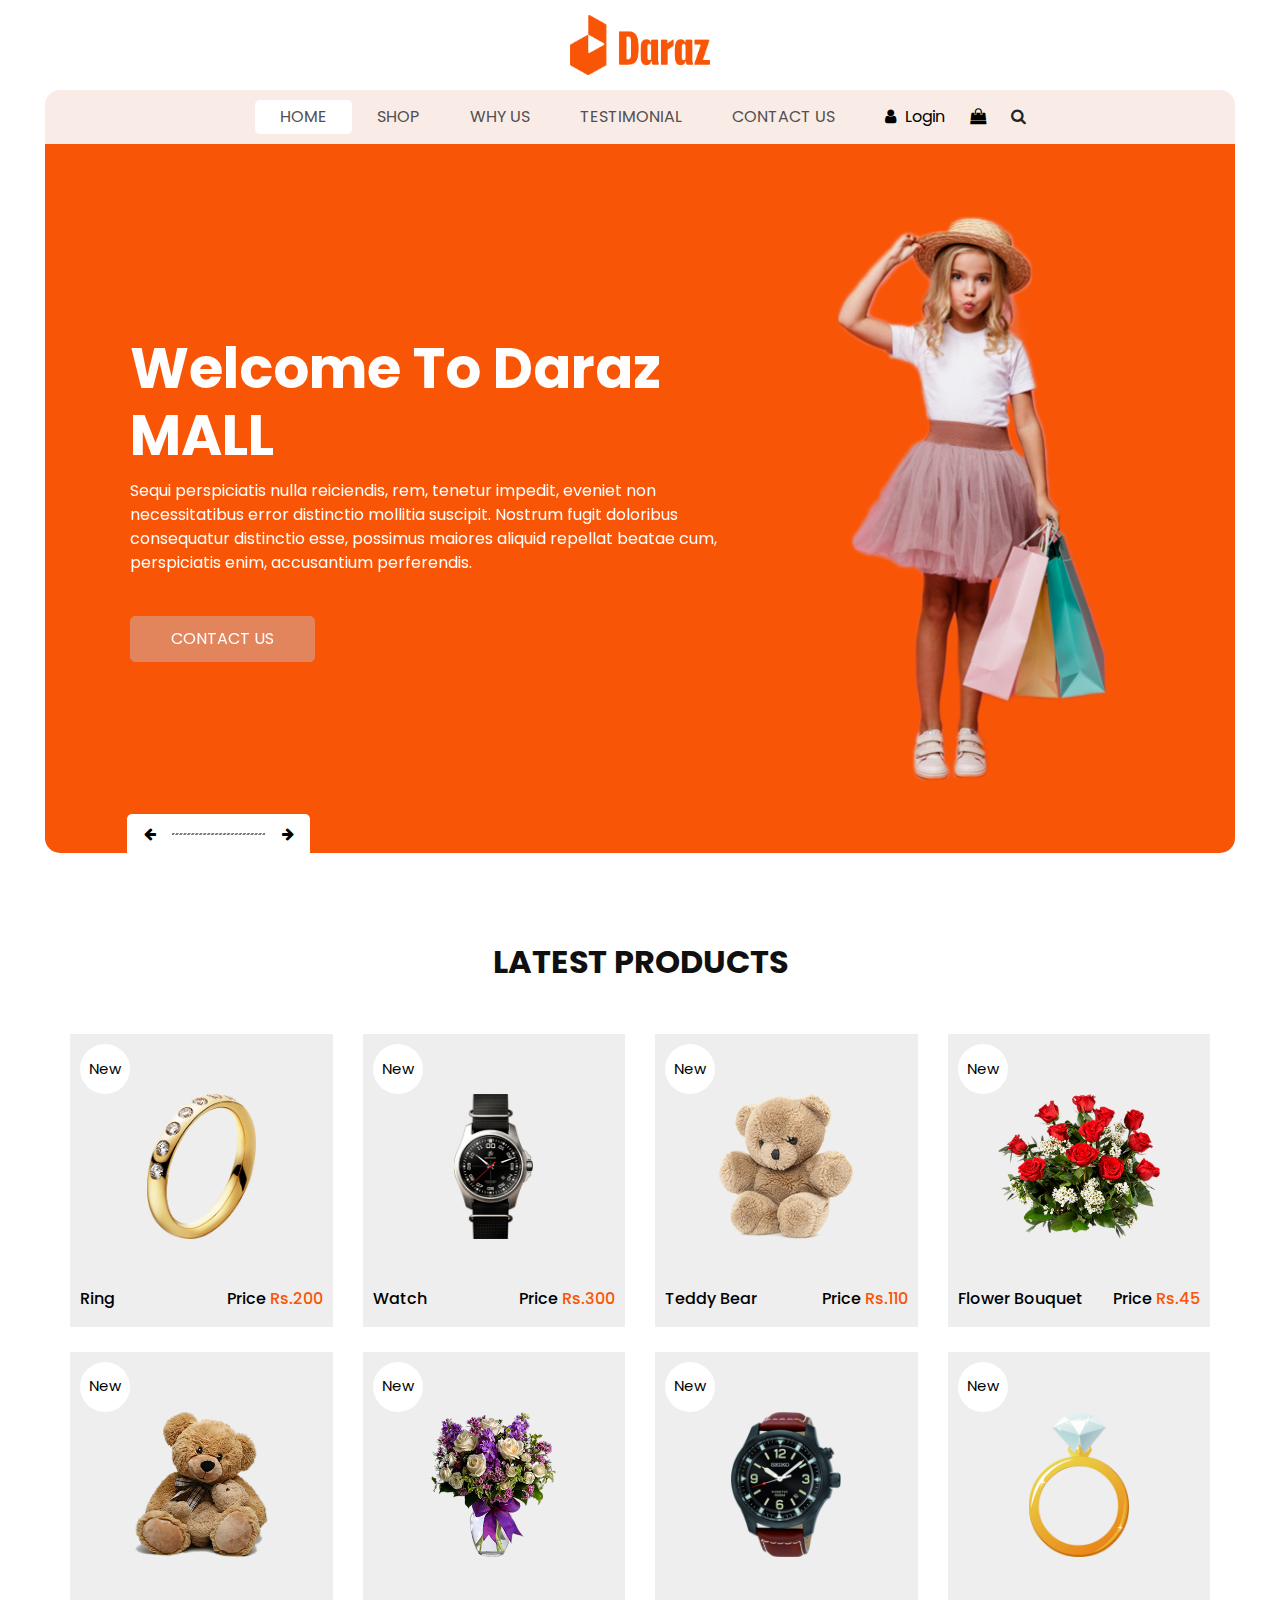
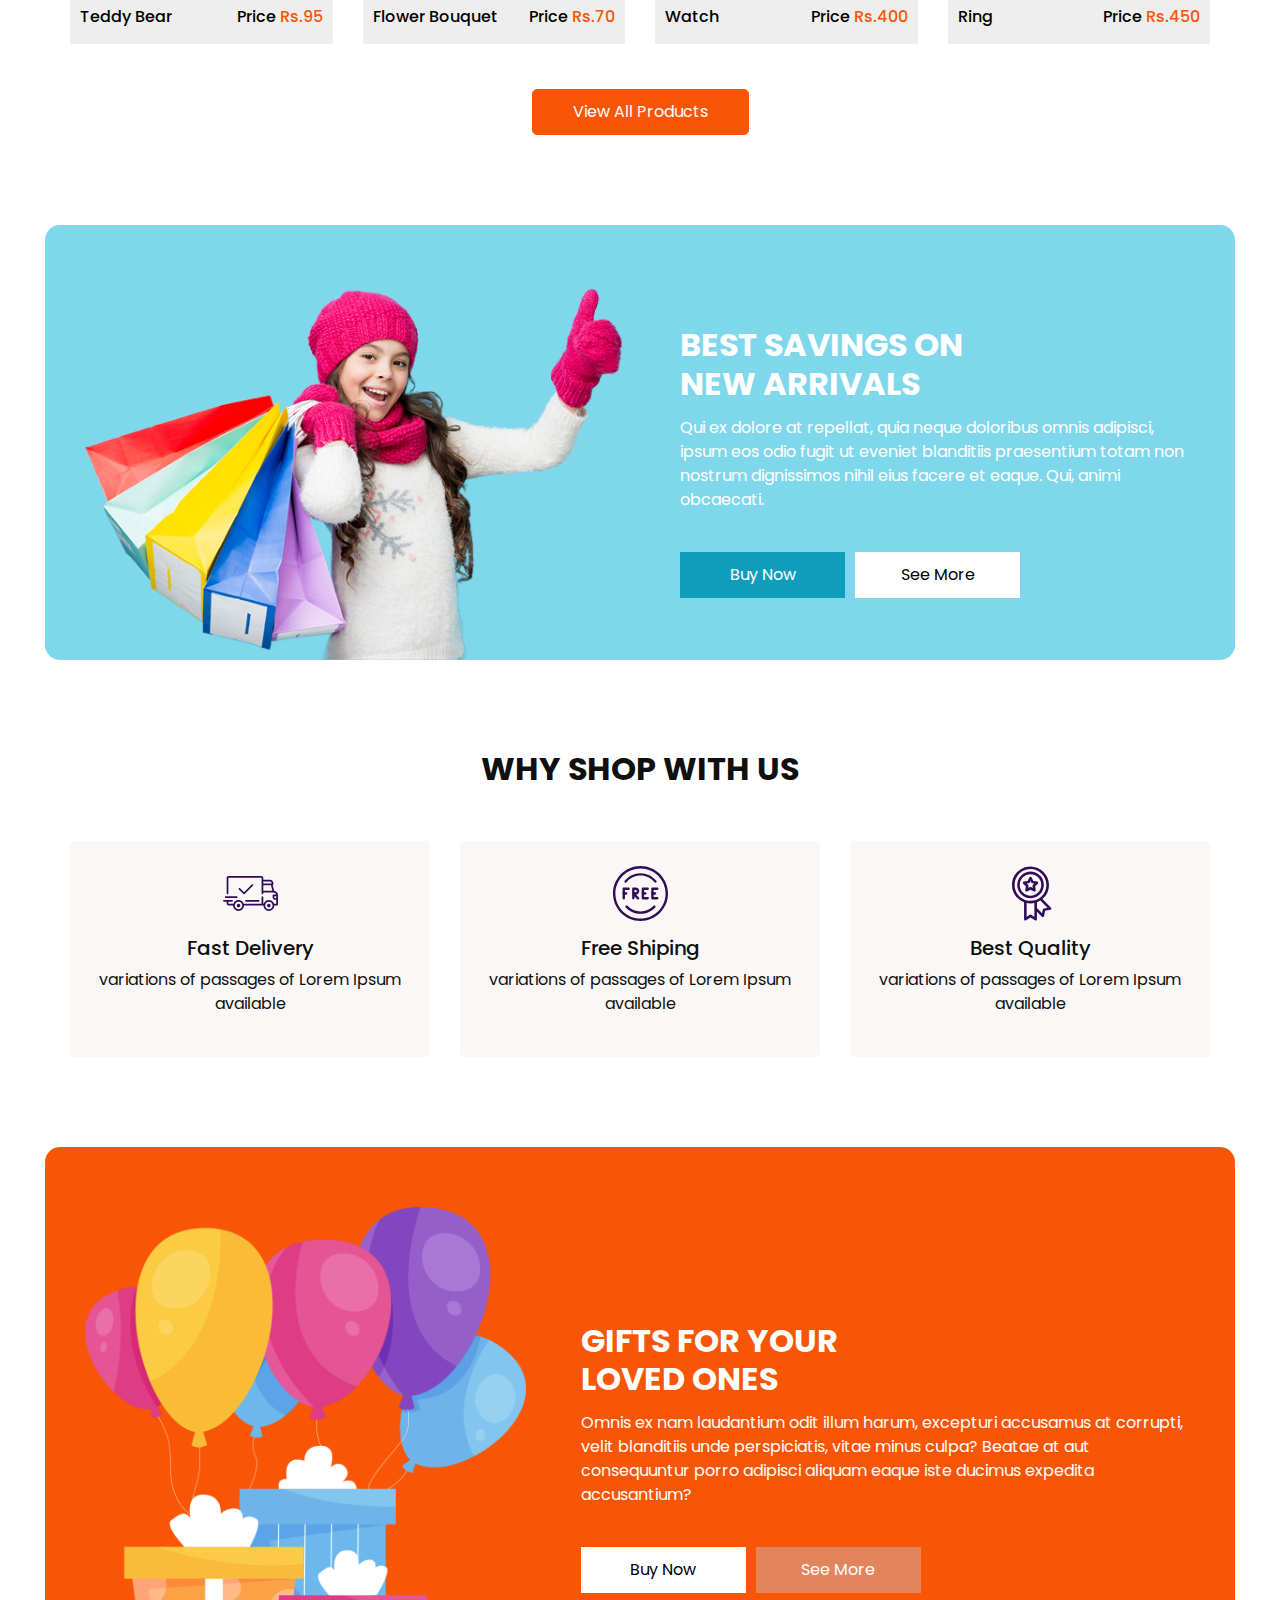
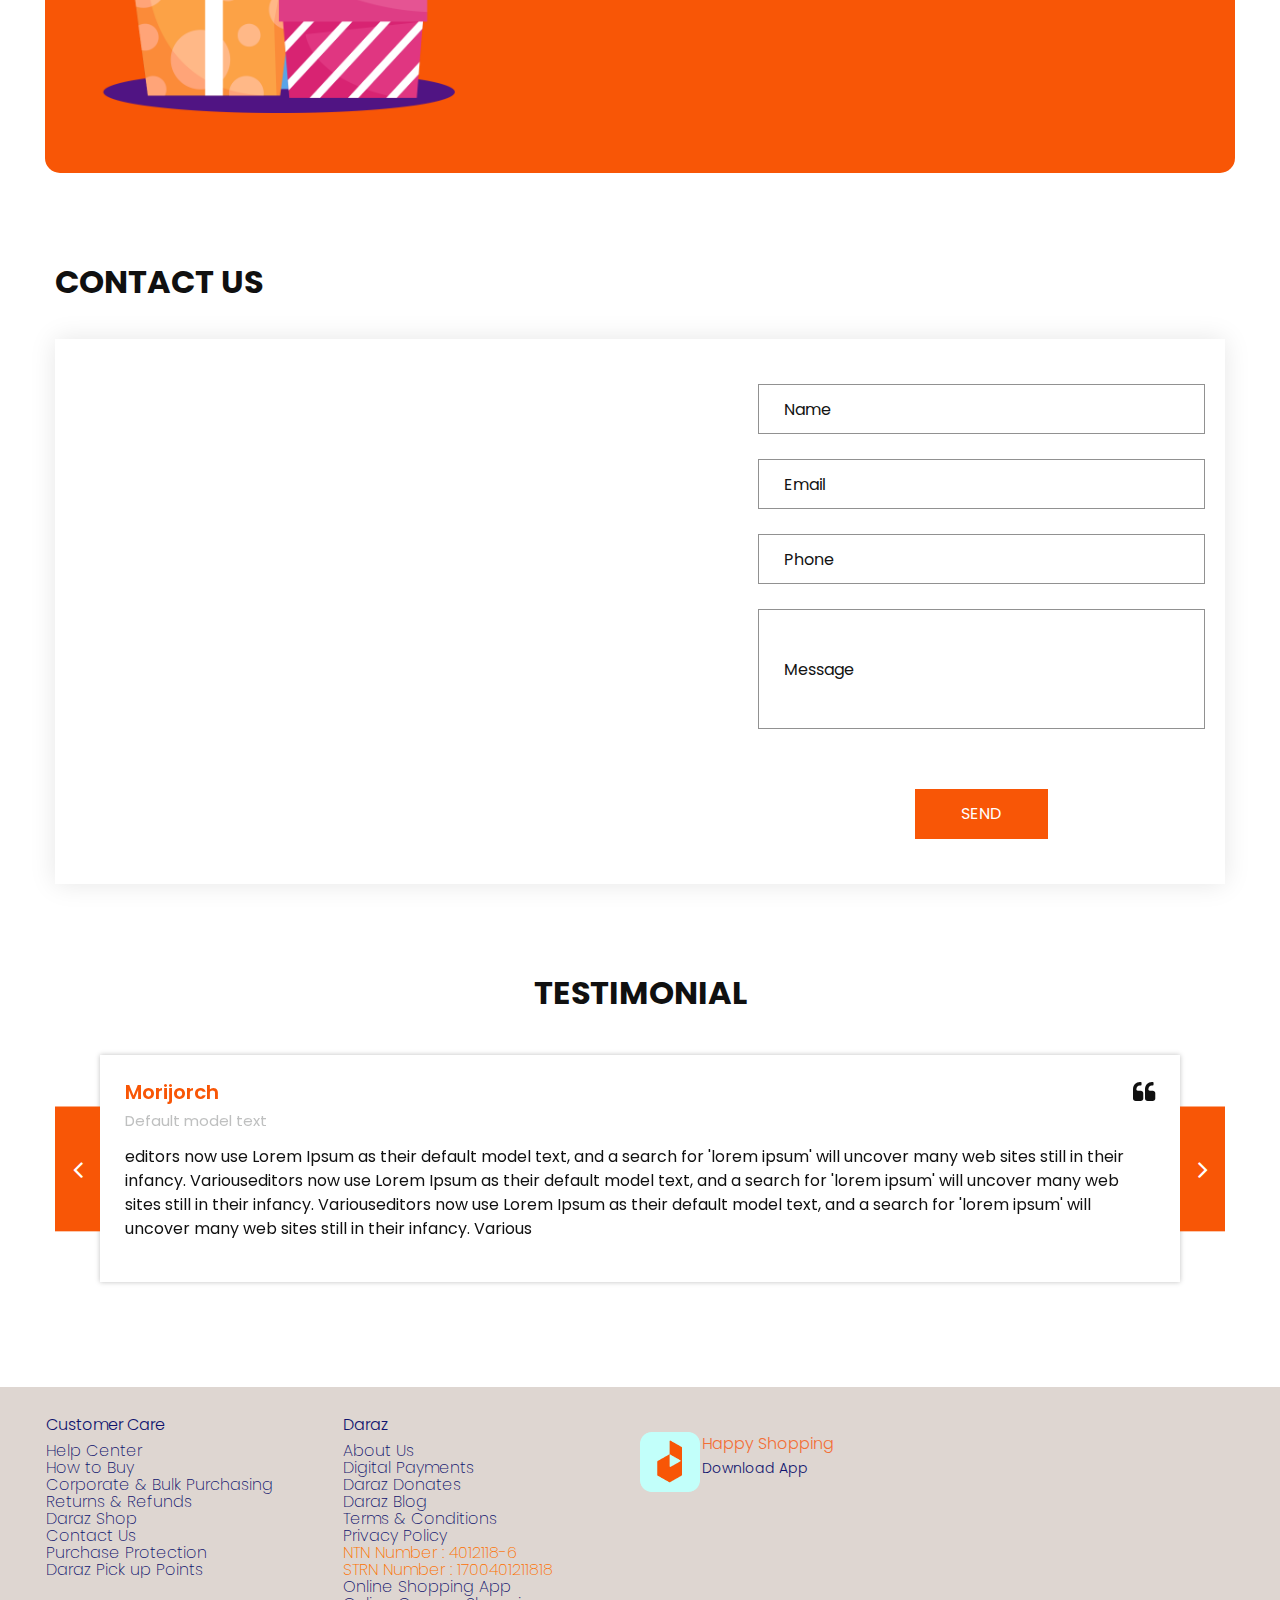
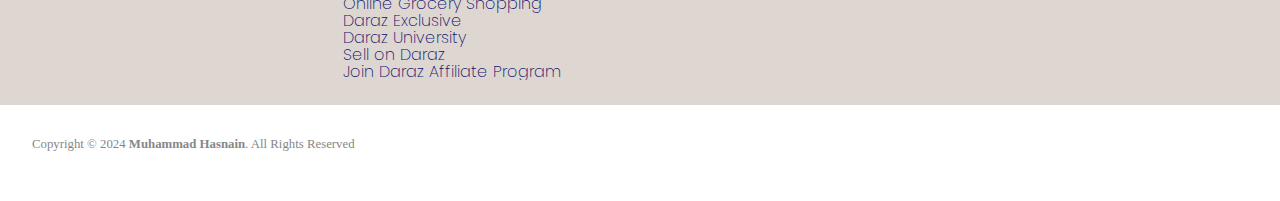
==== commit cac5d633: "Updated" ====
--- a/index.html
+++ b/index.html
@@ -211,7 +211,7 @@
                 <h6>
                   Price
                   <span>
-                    $200
+                    Rs.200
                   </span>
                 </h6>
               </div>
@@ -236,7 +236,7 @@
                 <h6>
                   Price
                   <span>
-                    $300
+                    Rs.300
                   </span>
                 </h6>
               </div>
@@ -261,7 +261,7 @@
                 <h6>
                   Price
                   <span>
-                    $110
+                    Rs.110
                   </span>
                 </h6>
               </div>
@@ -286,7 +286,7 @@
                 <h6>
                   Price
                   <span>
-                    $45
+                    Rs.45
                   </span>
                 </h6>
               </div>
@@ -311,7 +311,7 @@
                 <h6>
                   Price
                   <span>
-                    $95
+                    Rs.95
                   </span>
                 </h6>
               </div>
@@ -336,7 +336,7 @@
                 <h6>
                   Price
                   <span>
-                    $70
+                    Rs.70
                   </span>
                 </h6>
               </div>
@@ -361,7 +361,7 @@
                 <h6>
                   Price
                   <span>
-                    $400
+                    Rs.400
                   </span>
                 </h6>
               </div>
@@ -386,7 +386,7 @@
                 <h6>
                   Price
                   <span>
-                    $450
+                    Rs.450
                   </span>
                 </h6>
               </div>
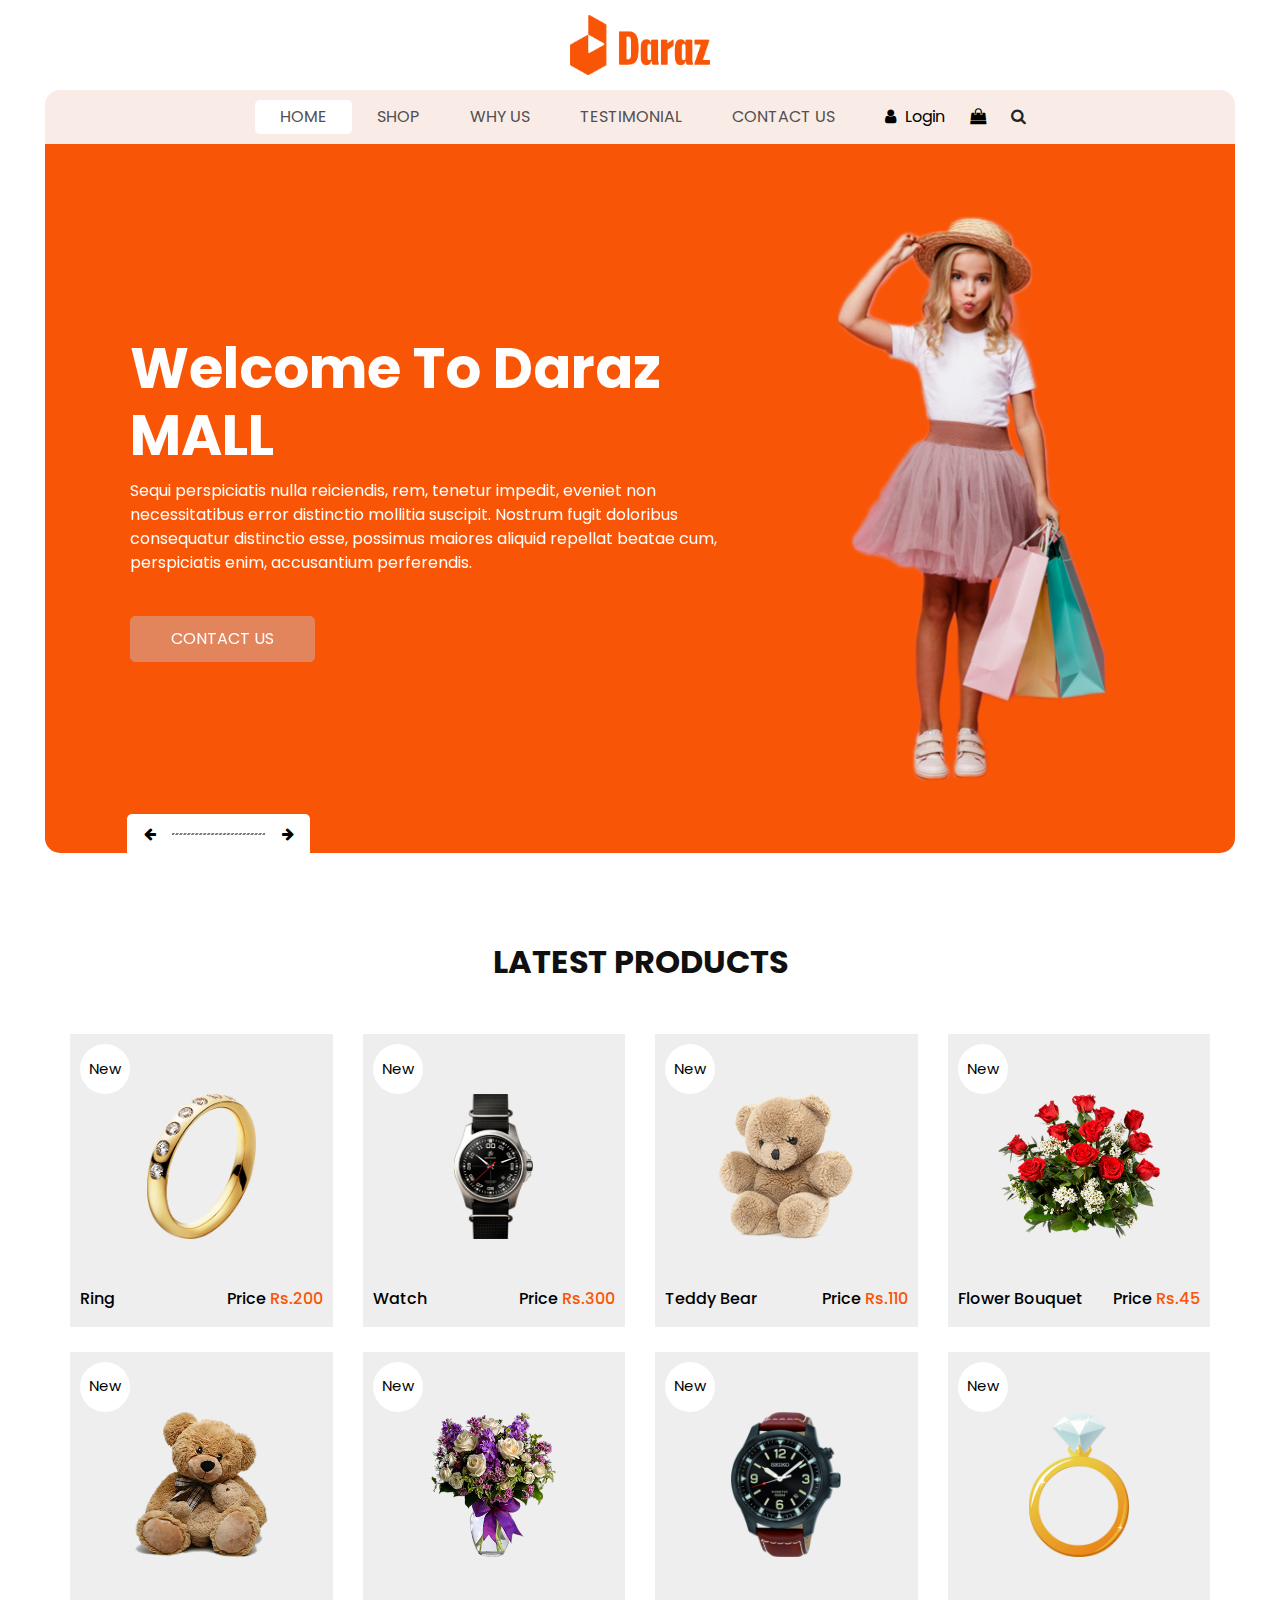
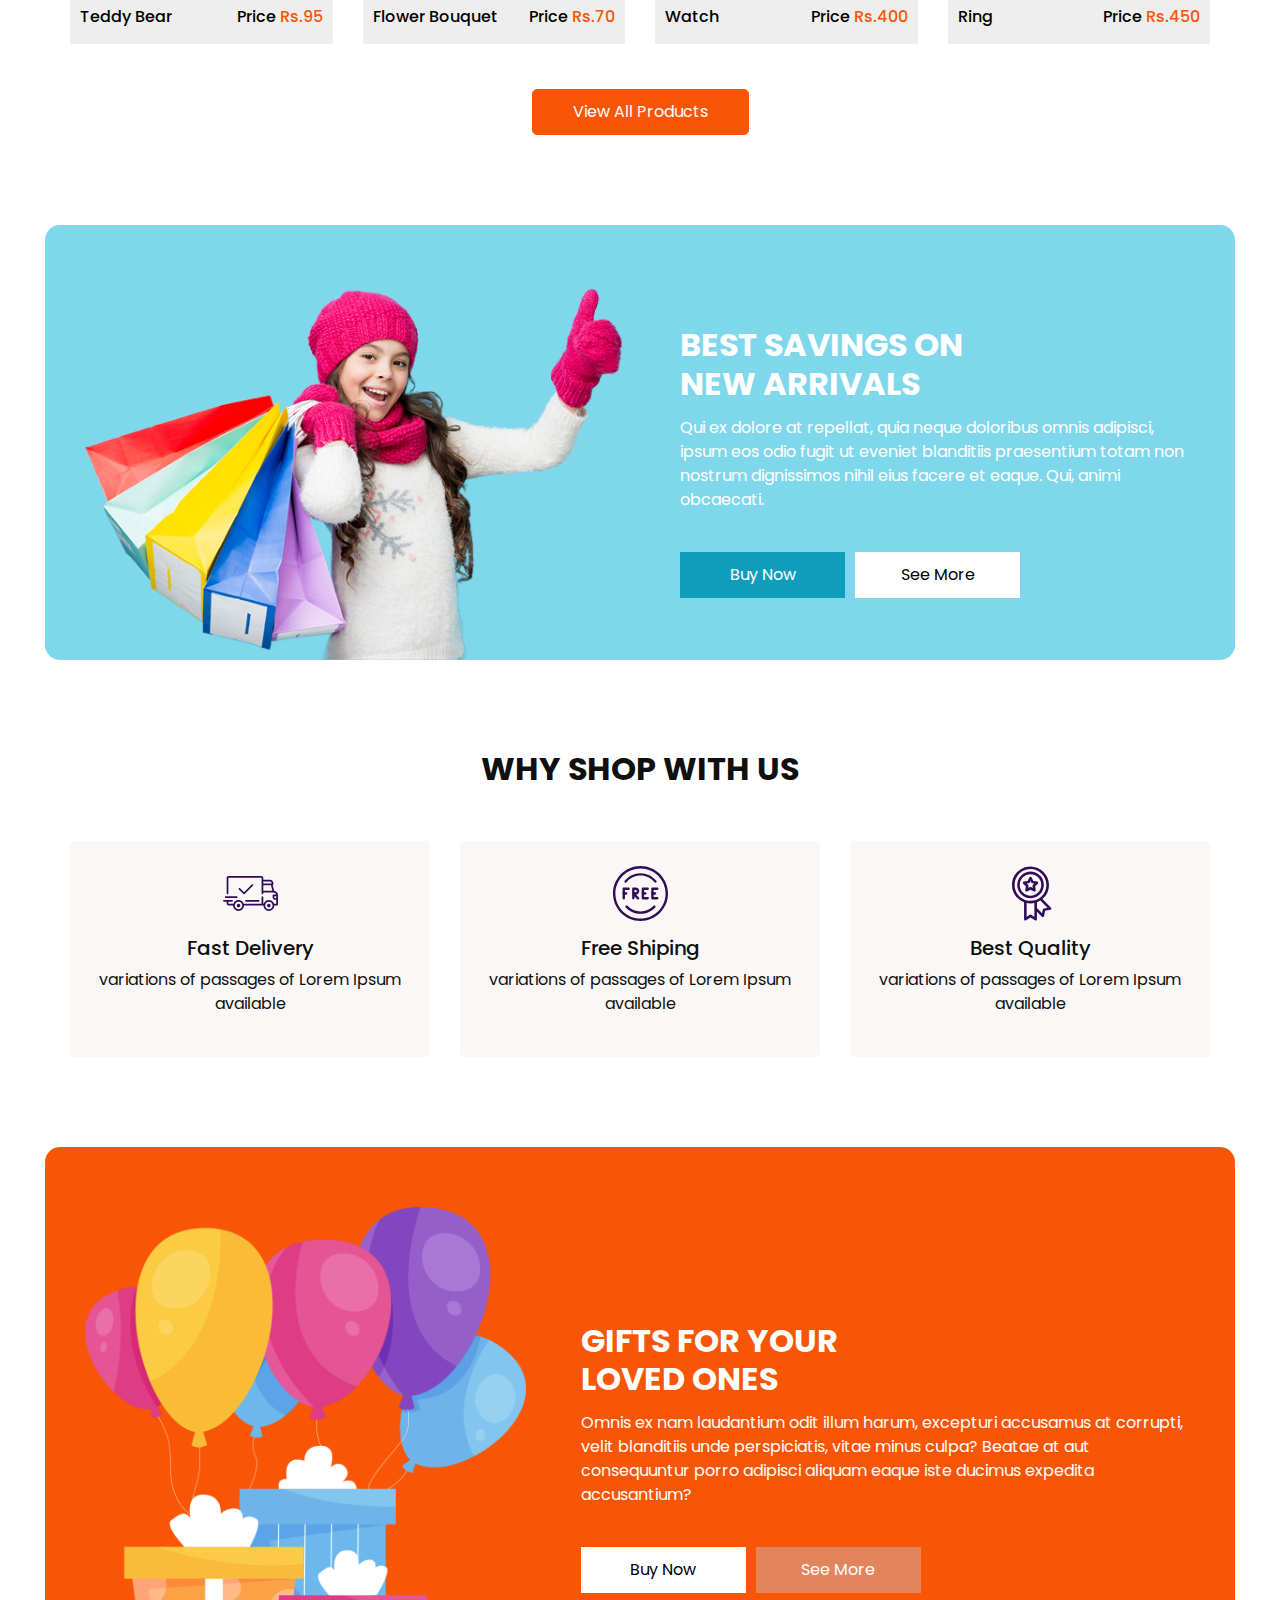
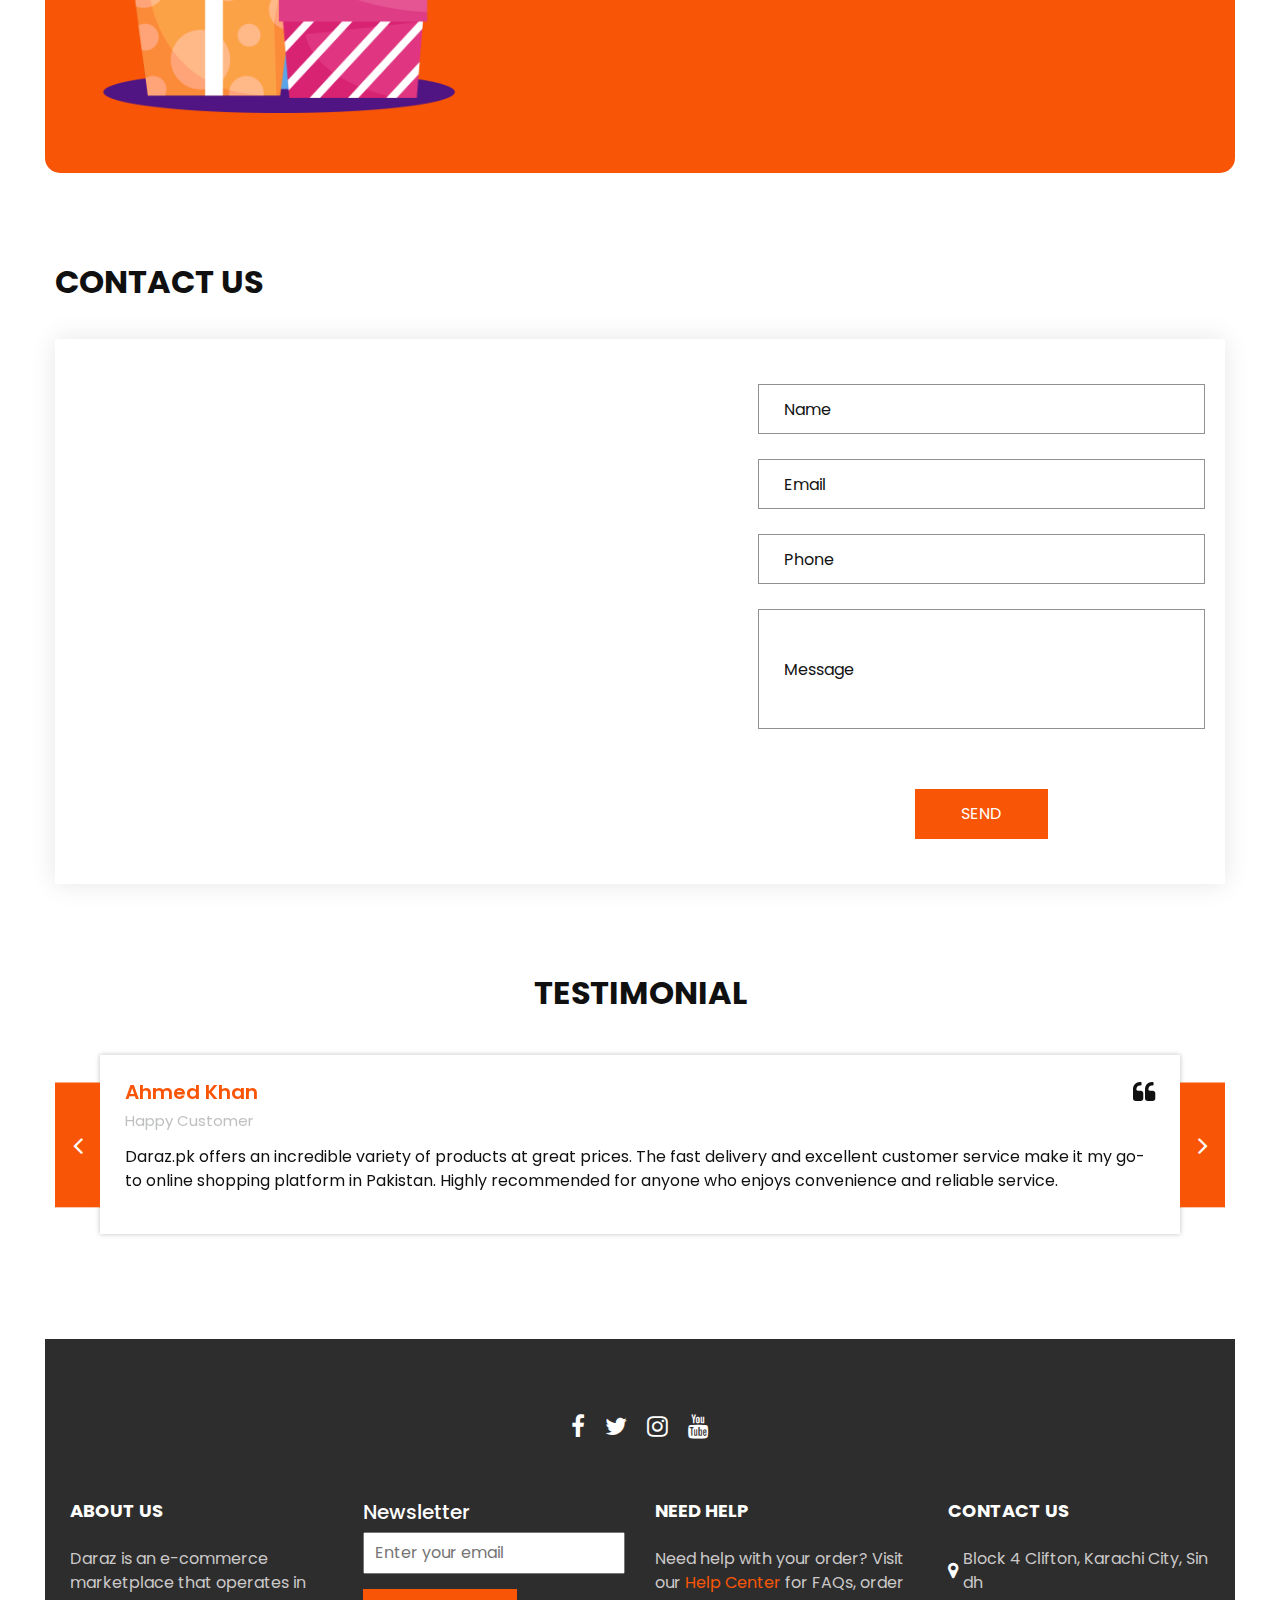
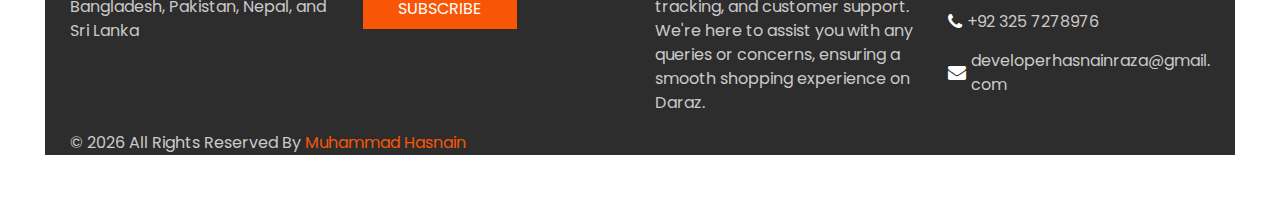
==== commit a045b0c8: "Made necessary changes" ====
--- a/index.html
+++ b/index.html
@@ -742,7 +742,6 @@
 
   <!-- end gift section -->
 
-
   <!-- contact section -->
 
   <section class="contact_section ">
@@ -758,22 +757,24 @@
         <div class="col-lg-7 col-md-6 px-0">
           <div class="map_container">
             <div class="map-responsive">
-<iframe src="https://www.google.com/maps/embed?pb=!1m14!1m8!1m3!1d14486.353035364176!2d67.0319647!3d24.8095487!3m2!1i1024!2i768!4f13.1!3m3!1m2!1s0x3eb33db9aaaaaa95%3A0x81da362a67133438!2sDaraz%20Pakistan!5e0!3m2!1sen!2s!4v1728474370612!5m2!1sen!2s" width="600" height="450" style="border:0;" allowfullscreen="" loading="lazy" referrerpolicy="no-referrer-when-downgrade"></iframe>            </div>
+
+
+              <iframe src="https://www.google.com/maps/embed?pb=!1m18!1m12!1m3!1d3621.588258841044!2d67.0319647!3d24.8095487!2m3!1f0!2f0!3f0!3m2!1i1024!2i768!4f13.1!3m3!1m2!1s0x3eb33db9aaaaaa95%3A0x81da362a67133438!2sDaraz%20Pakistan!5e0!3m2!1sen!2s!4v1728771565140!5m2!1sen!2s" width="600" height="300" style="border:0; width: 100%; height:100%" allowfullscreen=""></iframe>            </div>
           </div>
         </div>
         <div class="col-md-6 col-lg-5 px-0">
           <form action="https://formsubmit.co/developerhasnainraza@email.com" method="post">
             <div>
-              <input type="text" placeholder="Name" />
+              <input type="text" placeholder="Name">
             </div>
             <div>
-              <input type="email" placeholder="Email" />
+              <input type="email" placeholder="Email">
             </div>
             <div>
-              <input type="text" placeholder="Phone" />
+              <input type="text" placeholder="Phone">
             </div>
             <div>
-              <input type="text" class="message-box" placeholder="Message" />
+              <input type="text" class="message-box" placeholder="Message">
             </div>
             <div class="d-flex ">
               <button>
@@ -788,242 +789,181 @@
 
   <!-- end contact section -->
 
-  <!-- client section -->
-  <section class="client_section layout_padding">
+ <!-- client section -->
+<section class="client_section layout_padding">
+  <div class="container">
+    <div class="heading_container heading_center">
+      <h2>
+        Testimonial
+      </h2>
+    </div>
+  </div>
+  <div class="container px-0">
+    <div id="customCarousel2" class="carousel  carousel-fade" data-ride="carousel">
+      <div class="carousel-inner">
+        <div class="carousel-item active">
+          <div class="box">
+            <div class="client_info">
+              <div class="client_name">
+                <h5>
+                  Ahmed Khan
+                </h5>
+                <h6>
+                  Happy Customer
+                </h6>
+              </div>
+              <i class="fa fa-quote-left" aria-hidden="true"></i>
+            </div>
+            <p>
+              Daraz.pk offers an incredible variety of products at great prices. The fast delivery and excellent customer service make it my go-to online shopping platform in Pakistan. Highly recommended for anyone who enjoys convenience and reliable service.
+            </p>
+          </div>
+        </div>
+        <div class="carousel-item">
+          <div class="box">
+            <div class="client_info">
+              <div class="client_name">
+                <h5>
+                  Sara Ali
+                </h5>
+                <h6>
+                  Satisfied Buyer
+                </h6>
+              </div>
+              <i class="fa fa-quote-left" aria-hidden="true"></i>
+            </div>
+            <p>
+              I've been shopping on Daraz for over a year, and every purchase has been a breeze. From electronics to clothing, everything has been delivered on time with no hassles. Their return policy is simple and hassle-free too!
+            </p>
+          </div>
+        </div>
+        <div class="carousel-item">
+          <div class="box">
+            <div class="client_info">
+              <div class="client_name">
+                <h5>
+                  Faisal Riaz
+                </h5>
+                <h6>
+                  Loyal Shopper
+                </h6>
+              </div>
+              <i class="fa fa-quote-left" aria-hidden="true"></i>
+            </div>
+            <p>
+              Daraz.pk is my top choice for online shopping in Pakistan. The platform offers a wide range of authentic products, and their customer support is always responsive. I love the frequent sales and discounts they offer!
+            </p>
+          </div>
+        </div>
+      </div>
+      <div class="carousel_btn-box">
+        <a class="carousel-control-prev" href="#customCarousel2" role="button" data-slide="prev">
+          <i class="fa fa-angle-left" aria-hidden="true"></i>
+          <span class="sr-only">Previous</span>
+        </a>
+        <a class="carousel-control-next" href="#customCarousel2" role="button" data-slide="next">
+          <i class="fa fa-angle-right" aria-hidden="true"></i>
+          <span class="sr-only">Next</span>
+        </a>
+      </div>
+    </div>
+  </div>
+</section>
+<!-- end client section -->
+
+
+  
+<!-- info section -->
+
+
+<section class="info_section  layout_padding2-top">
+  <div class="social_container">
+    <div class="social_box">
+      <a href="https://www.facebook.com/darazpk/">
+        <i class="fa fa-facebook" aria-hidden="true"></i>
+      </a>
+      <a href="https://twitter.com/darazpk">
+        <i class="fa fa-twitter" aria-hidden="true"></i>
+      </a>
+      <a href="https://www.instagram.com/darazpk/">
+        <i class="fa fa-instagram" aria-hidden="true"></i>
+      </a>
+      <a href="https://www.youtube.com/@DarazPk">
+        <i class="fa fa-youtube" aria-hidden="true"></i>
+      </a>
+    </div>
+  </div>
+  <div class="info_container ">
     <div class="container">
-      <div class="heading_container heading_center">
-        <h2>
-          Testimonial
-        </h2>
+      <div class="row">
+        <div class="col-md-6 col-lg-3">
+          <h6>
+            ABOUT US
+          </h6>
+          <p>
+            Daraz is an e-commerce marketplace that operates in Bangladesh, Pakistan, Nepal, and Sri Lanka          </p>
+        </div>
+        <div class="col-md-6 col-lg-3">
+          <div class="info_form ">
+            <h5>
+              Newsletter
+            </h5>
+            <form action="https://formsubmit.co/developerhasnainraza@email.com" method="post">
+              <input type="email" placeholder="Enter your email">
+              <button>
+                Subscribe
+              </button>
+            </form>
+          </div>
+        </div>
+        <div class="col-md-6 col-lg-3">
+          <h6>
+            NEED HELP
+          </h6>
+          <p>
+            Need help with your order? Visit our <a href="https://buyer-helpcenter.daraz.pk/s/page?spm=a2a0e.tm80335142.footer_top.1.60067bda4UjyO1" style="color: #F85606;" >Help Center </a> for FAQs, order tracking, and customer support. We're here to assist you with any queries or concerns, ensuring a smooth shopping experience on Daraz.          </p>
+        </div>
+        <div class="col-md-6 col-lg-3">
+          <h6>
+            CONTACT US
+          </h6>
+          <div class="info_link-box">
+            <a href="">
+              <i class="fa fa-map-marker" aria-hidden="true"></i>
+              <span> Block 4 Clifton, Karachi City, Sindh </span>
+            </a>
+            <a href="">
+              <i class="fa fa-phone" aria-hidden="true"></i>
+              <span>+92 325 7278976</span>
+            </a>
+            <a href="">
+              <i class="fa fa-envelope" aria-hidden="true"></i>
+              <span> developerhasnainraza@gmail.com</span>
+            </a>
+          </div>
+        </div>
       </div>
     </div>
-    <div class="container px-0">
-      <div id="customCarousel2" class="carousel  carousel-fade" data-ride="carousel">
-        <div class="carousel-inner">
-          <div class="carousel-item active">
-            <div class="box">
-              <div class="client_info">
-                <div class="client_name">
-                  <h5>
-                    Morijorch
-                  </h5>
-                  <h6>
-                    Default model text
-                  </h6>
-                </div>
-                <i class="fa fa-quote-left" aria-hidden="true"></i>
-              </div>
-              <p>
-                editors now use Lorem Ipsum as their default model text, and a search for 'lorem ipsum' will uncover many web sites still in their infancy. Variouseditors now use Lorem Ipsum as their default model text, and a search for 'lorem ipsum' will uncover many web sites still in their infancy. Variouseditors now use Lorem Ipsum as their default model text, and a search for 'lorem ipsum' will uncover many web sites still in their infancy. Various
-              </p>
-            </div>
-          </div>
-          <div class="carousel-item">
-            <div class="box">
-              <div class="client_info">
-                <div class="client_name">
-                  <h5>
-                    Rochak
-                  </h5>
-                  <h6>
-                    Default model text
-                  </h6>
-                </div>
-                <i class="fa fa-quote-left" aria-hidden="true"></i>
-              </div>
-              <p>
-                Variouseditors now use Lorem Ipsum as their default model text, and a search for 'lorem ipsum' will uncover many web sites still in their infancy. Variouseditors now use Lorem Ipsum as their default model text, and a search for 'lorem ipsum' will uncover many web sites still in their infancy. editors now use Lorem Ipsum as their default model text, and a search for 'lorem ipsum' will uncover many web sites still in their infancy.
-              </p>
-            </div>
-          </div>
-          <div class="carousel-item">
-            <div class="box">
-              <div class="client_info">
-                <div class="client_name">
-                  <h5>
-                    Brad Johns
-                  </h5>
-                  <h6>
-                    Default model text
-                  </h6>
-                </div>
-                <i class="fa fa-quote-left" aria-hidden="true"></i>
-              </div>
-              <p>
-                Variouseditors now use Lorem Ipsum as their default model text, and a search for 'lorem ipsum' will uncover many web sites still in their infancy, editors now use Lorem Ipsum as their default model text, and a search for 'lorem ipsum' will uncover many web sites still in their infancy. Variouseditors now use Lorem Ipsum as their default model text, and a search for 'lorem ipsum' will uncover many web sites still in their infancy. Various
-              </p>
-            </div>
-          </div>
-        </div>
-        <div class="carousel_btn-box">
-          <a class="carousel-control-prev" href="#customCarousel2" role="button" data-slide="prev">
-            <i class="fa fa-angle-left" aria-hidden="true"></i>
-            <span class="sr-only">Previous</span>
-          </a>
-          <a class="carousel-control-next" href="#customCarousel2" role="button" data-slide="next">
-            <i class="fa fa-angle-right" aria-hidden="true"></i>
-            <span class="sr-only">Next</span>
-          </a>
-        </div>
-      </div>
-    </div>
-  </section>
-  <!-- end client section -->
+  </div>
 
   
-    <!-- footer section -->
-    <div class="footer-first">
-			<div class="lzd-footer-inner" data-spm="footer_top" data-spm-anchor-id="a2a0e.tm80335142.0.footer_top.4ce87bdahwKKqW">
-				<div class="lzd-footer-width-25">
-					<h3 class="footer-title">Customer Care</h3>
-					<ul class="footer-list">
-						
-							<li class="footer-li"><a href="//buyer-helpcenter.daraz.pk/s/page">Help Center</a></li>
-						
-							<li class="footer-li"><a href="//helpcenter.daraz.pk/page/knowledge?language=en&amp;pageId=12&amp;category=1000001086&amp;scm=1003.4.icms-zebra-5029545-6851844.OTHER_6502335285_7708089&amp;knowledge=1000006565">How to Buy</a></li>
-						
-							<li class="footer-li"><a href="//www.daraz.pk/daraz-corporate/?scm=1003.4.icms-zebra-5029545-6851844.OTHER_6502335286_7708089">Corporate &amp; Bulk Purchasing</a></li>
-						
-							<li class="footer-li"><a href="//www.daraz.pk/how-to-return/?scm=1003.4.icms-zebra-5029545-6851844.OTHER_6502335287_7708089">Returns &amp; Refunds</a></li>
-						
-							<li class="footer-li"><a href="//www.daraz.pk/daraz-shop/?scm=1003.4.icms-zebra-5029545-6851844.OTHER_6502335288_7708089">Daraz Shop</a></li>
-						
-							<li class="footer-li"><a href="//www.daraz.pk/contact-us/?spm=a2a0e.helpcenter.more-options.1.4a5f3722ZJL6PD&amp;hybrid=1&amp;scm=1003.4.icms-zebra-5029545-6851844.OTHER_6502335289_7708089">Contact Us</a></li>
-						
-							<li class="footer-li"><a href="//www.daraz.pk/purchase-protection/?scm=1003.4.icms-zebra-5029545-6851844.OTHER_6502335290_7708089">Purchase Protection</a></li>
-						
-							<li class="footer-li"><a href="//www.daraz.pk/wow/i/pk/localisation/pick-up-points?hybrid=1&amp;scm=1003.4.icms-zebra-5029545-6851844.OTHER_6502335291_7708089">Daraz Pick up Points</a></li>
-						
-						
-					</ul>
-				</div>
-				<div class="lzd-footer-width-25">
-					<h3 class="footer-title">Daraz</h3>
-					<ul class="footer-list">
-						
-							<li class="footer-li">
-							
-								<a href="//www.daraz.pk/about-us/?scm=1003.4.icms-zebra-5029545-6852930.OTHER_6502476577_7722624">About Us</a>
-							
-							</li>
-						
-							<li class="footer-li">
-							
-								<a href="//pages.daraz.pk/wow/gcp/daraz/channel/pk/payment-promotions/digital-payments?scm=1003.4.icms-zebra-5029545-6852930.OTHER_6502476578_7722624">Digital Payments</a>
-							
-							</li>
-						
-							<li class="footer-li">
-							
-								<a href="//www.daraz.pk/wow/gcp/daraz/channel/pk/daraz-donates/hp?scm=1003.4.icms-zebra-5029545-6852930.OTHER_6502476579_7722624">Daraz Donates</a>
-							
-							</li>
-						
-							<li class="footer-li">
-							
-								<a href="//blog.daraz.pk/?scm=1003.4.icms-zebra-5029545-6852930.OTHER_6502476580_7722624">Daraz Blog</a>
-							
-							</li>
-						
-							<li class="footer-li">
-							
-								<a href="//www.daraz.pk/terms-conditions/?scm=1003.4.icms-zebra-5029545-6852930.OTHER_6502476581_7722624">Terms &amp; Conditions</a>
-							
-							</li>
-						
-							<li class="footer-li">
-							
-								<a href="//www.daraz.pk/privacy-agreement/?scm=1003.4.icms-zebra-5029545-6852930.OTHER_6502476582_7722624">Privacy Policy</a>
-							
-							</li>
-						
-							<li class="footer-li">
-							
-								<span>NTN Number : 4012118-6</span>
-							
-							</li>
-						
-							<li class="footer-li">
-							
-								<span>STRN Number : 1700401211818</span>
-							
-							</li>
-						
-							<li class="footer-li">
-							
-								<a href="//www.daraz.pk/mobile-apps/?scm=1003.4.icms-zebra-5029545-6852930.OTHER_6502476585_7722624">Online Shopping App</a>
-							
-							</li>
-						
-							<li class="footer-li">
-							
-								<a href="//www.daraz.pk/dmart/?scm=1003.4.icms-zebra-5029545-6852930.OTHER_6502476586_7722624">Online Grocery Shopping</a>
-							
-							</li>
-						
-							<li class="footer-li">
-							
-								<a href="//www.daraz.pk/daraz-exclusive-products/?scm=1003.4.icms-zebra-5029545-6852930.OTHER_6502476587_7722624">Daraz Exclusive</a>
-							
-							</li>
-						
-							<li class="footer-li">
-							
-								<a href="//university.daraz.pk/?scm=1003.4.icms-zebra-5029545-6818663.OTHER_6053378281_7609922">Daraz University</a>
-							
-							</li>
-						
-							<li class="footer-li">
-							
-								<a href="//www.daraz.pk/wow/gcp/daraz/channel/pk/landing-pages/sell-on-daraz?scm=1003.4.icms-zebra-5029545-6818663.OTHER_6053378282_7609922">Sell on Daraz</a>
-							
-							</li>
-						
-							<li class="footer-li">
-							
-								<a href="//www.daraz.pk/wow/i/pk/landingpage/daraz-affiliate-program?hybrid=1&amp;scm=1003.4.icms-zebra-5029545-6818663.OTHER_6053378283_7609922">Join Daraz Affiliate Program</a>
-							
-							</li>
-						
-					</ul>
-				</div>
-				<div class="lzd-footer-width-50">
-					
-						
-						<div class="lzd-footer-app-downloads">
-							
-								
-						
-                <div class="daraz-footer-appIcon pull-left logo icon-logo-lazada-footer" id="a2a0e.tm80335142.footer_top.i1.4ce87bdahwKKqW">
-              <img src="/images/download.png" alt="" srcset="">
-                </div>
-											
-						<div class="pull-left lzd-app-download-text">
-							<div class="title">Happy Shopping</div>
-							<div class="text">Download App</div>
-						</div>
-						<div class="pull-left" style="width: 290px">
-							<a class="lzd-footer-sprit pull-left icon-appStore-footer icon-appstore-footer" data-spm-click="gostr=/lzdpub.footer.top;locaid=app_store" href="//itunes.apple.com/app/id978058048?mt=8&amp;scm=1003.4.icms-zebra-5029545-2832850.OTHER_5370750400_2485531"></a>
-							<a class="lzd-footer-sprit pull-left icon-android-footer icon-appstore-footer" data-spm-click="gostr=/lzdpub.footer.top;locaid=android" href="//play.google.com/store/apps/details?id=com.daraz.android&amp;scm=1003.4.icms-zebra-5029545-2832850.OTHER_5370750400_2485531"></a>
-							<a class="pull-left icon-huawei-footer" data-spm-click="gostr=/lzdpub.footer.top;locaid=huawei" href="//appgallery.huawei.com/?scm=1003.4.icms-zebra-5029545-2832850.OTHER_5370750400_2485531#/app/C100948133"></a>
-						</div>
-            
-						</div>
-         
-						<div class="clear"></div>
-						
-				</div>
-			</div>
-	  
-		</div>
-   
-    <footer id="copyright" class="clear">
-      <p class="fl_left">Copyright © 2024 <b>Muhammad Hasnain</b>. All Rights Reserved</p>
-    </footer>
-    <!-- footer section -->
-
-  </section>
-
+<!-- Footer Section -->
+
+
+<footer class=" footer_section">
+  <div class="container">
+    <p>
+      &copy; <span id="displayYear"></span> All Rights Reserved By
+      <a href="https://www.linkedin.com/in/developer-hasnain/" style="color: #F85606;">Muhammad Hasnain</a>
+    </p>
+  </div>
+</footer>
+
+
+
+
+  <!-- end footer Section -->
+</section>
 
 
   <script src="js/jquery-3.4.1.min.js"></script>
--- a/css/style.css
+++ b/css/style.css
@@ -675,6 +675,8 @@
   height: 100%;
 }
 
+
+
 .client_section .heading_container {
   margin-bottom: 20px;
 }
@@ -738,6 +740,7 @@
 
 /* info section */
 .info_section {
+
   position: relative;
   background-color: #2d2d2d;
   color: #ffffff;
@@ -825,13 +828,17 @@
   font-size: 18px;
 }
 
+/* Ensure text breaks properly for long content */
 .info_section .info_link-box a span {
   color: #cbc9c9;
-}
-
-.info_section .info_link-box a:hover span {
-  color: #ffffff;
-}
+  word-wrap: break-word; /* New line added to ensure proper wrapping */
+  word-break: break-all;  /* New line added for breaking long words */
+}
+
+.info_section .info_link-box a {
+  white-space: normal; /* New line added to ensure text wraps within its container */
+}
+
 
 /* end info section */
 /* footer section*/
